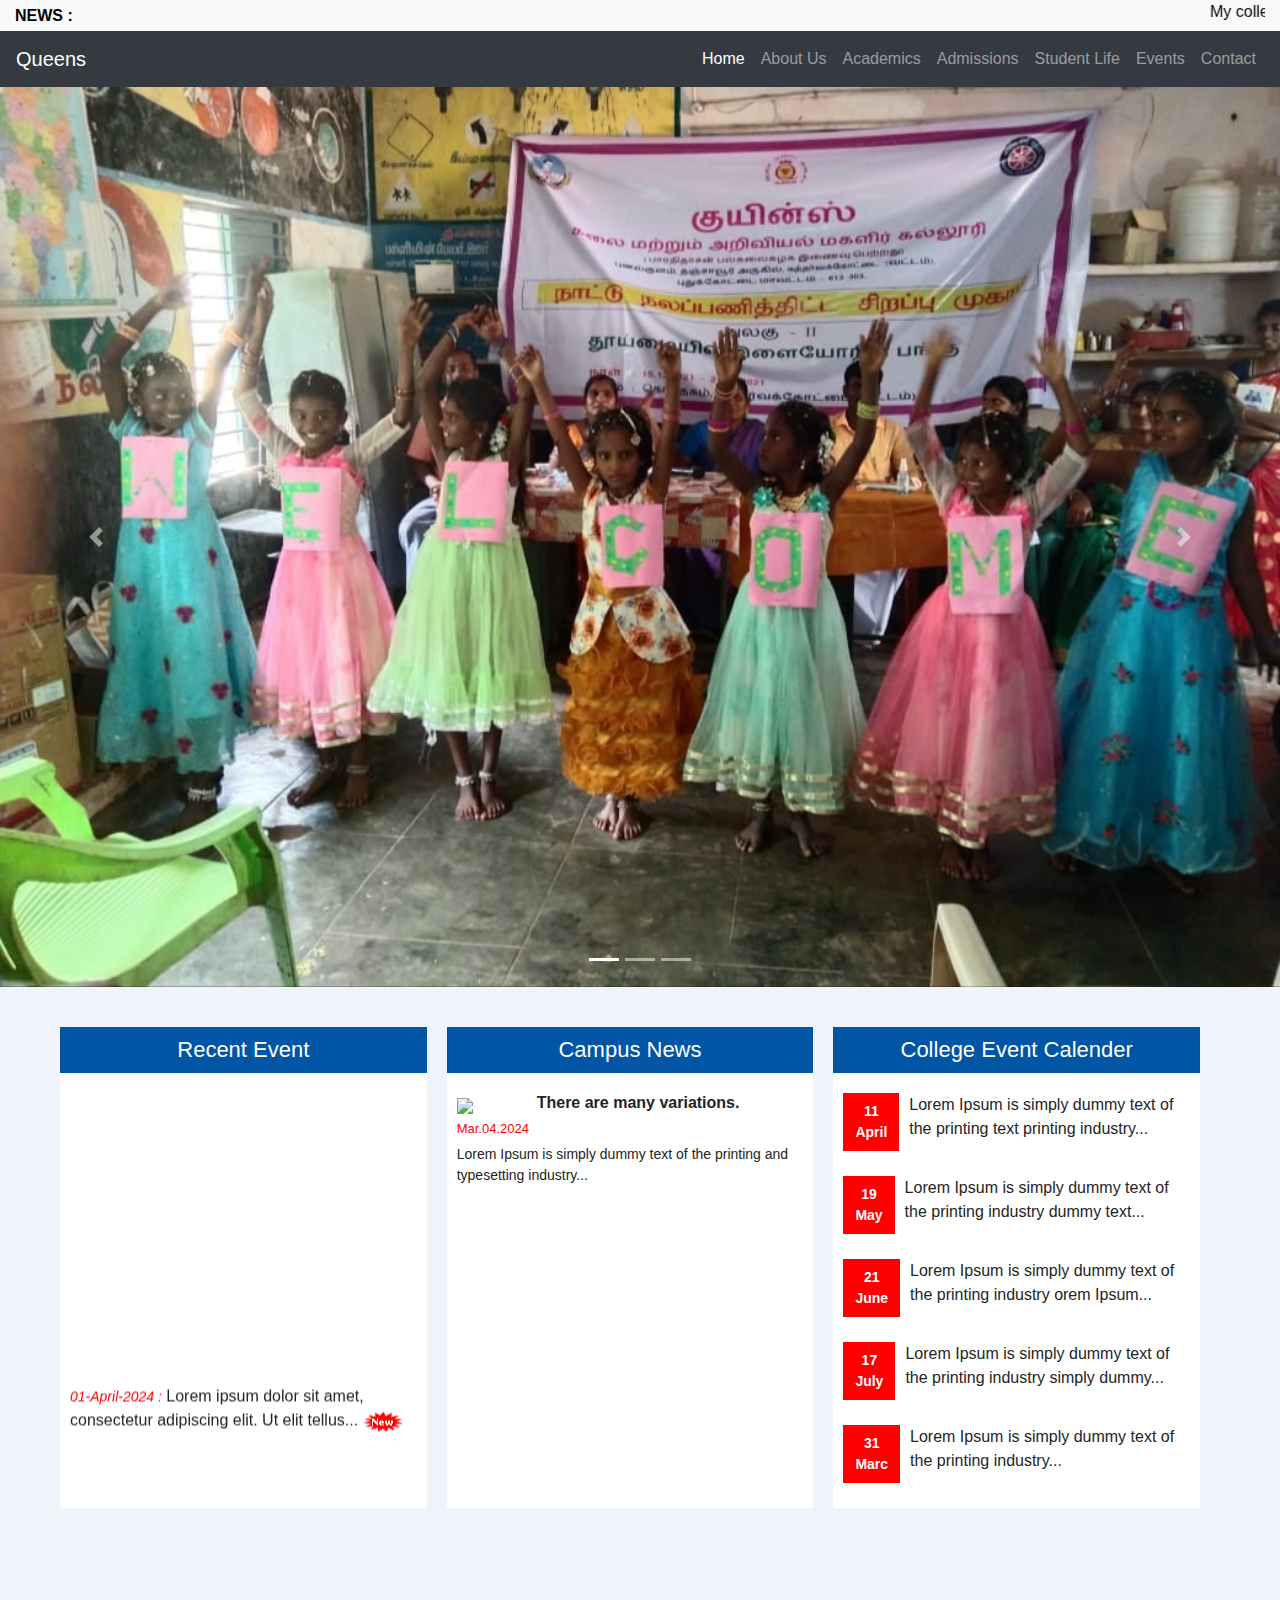
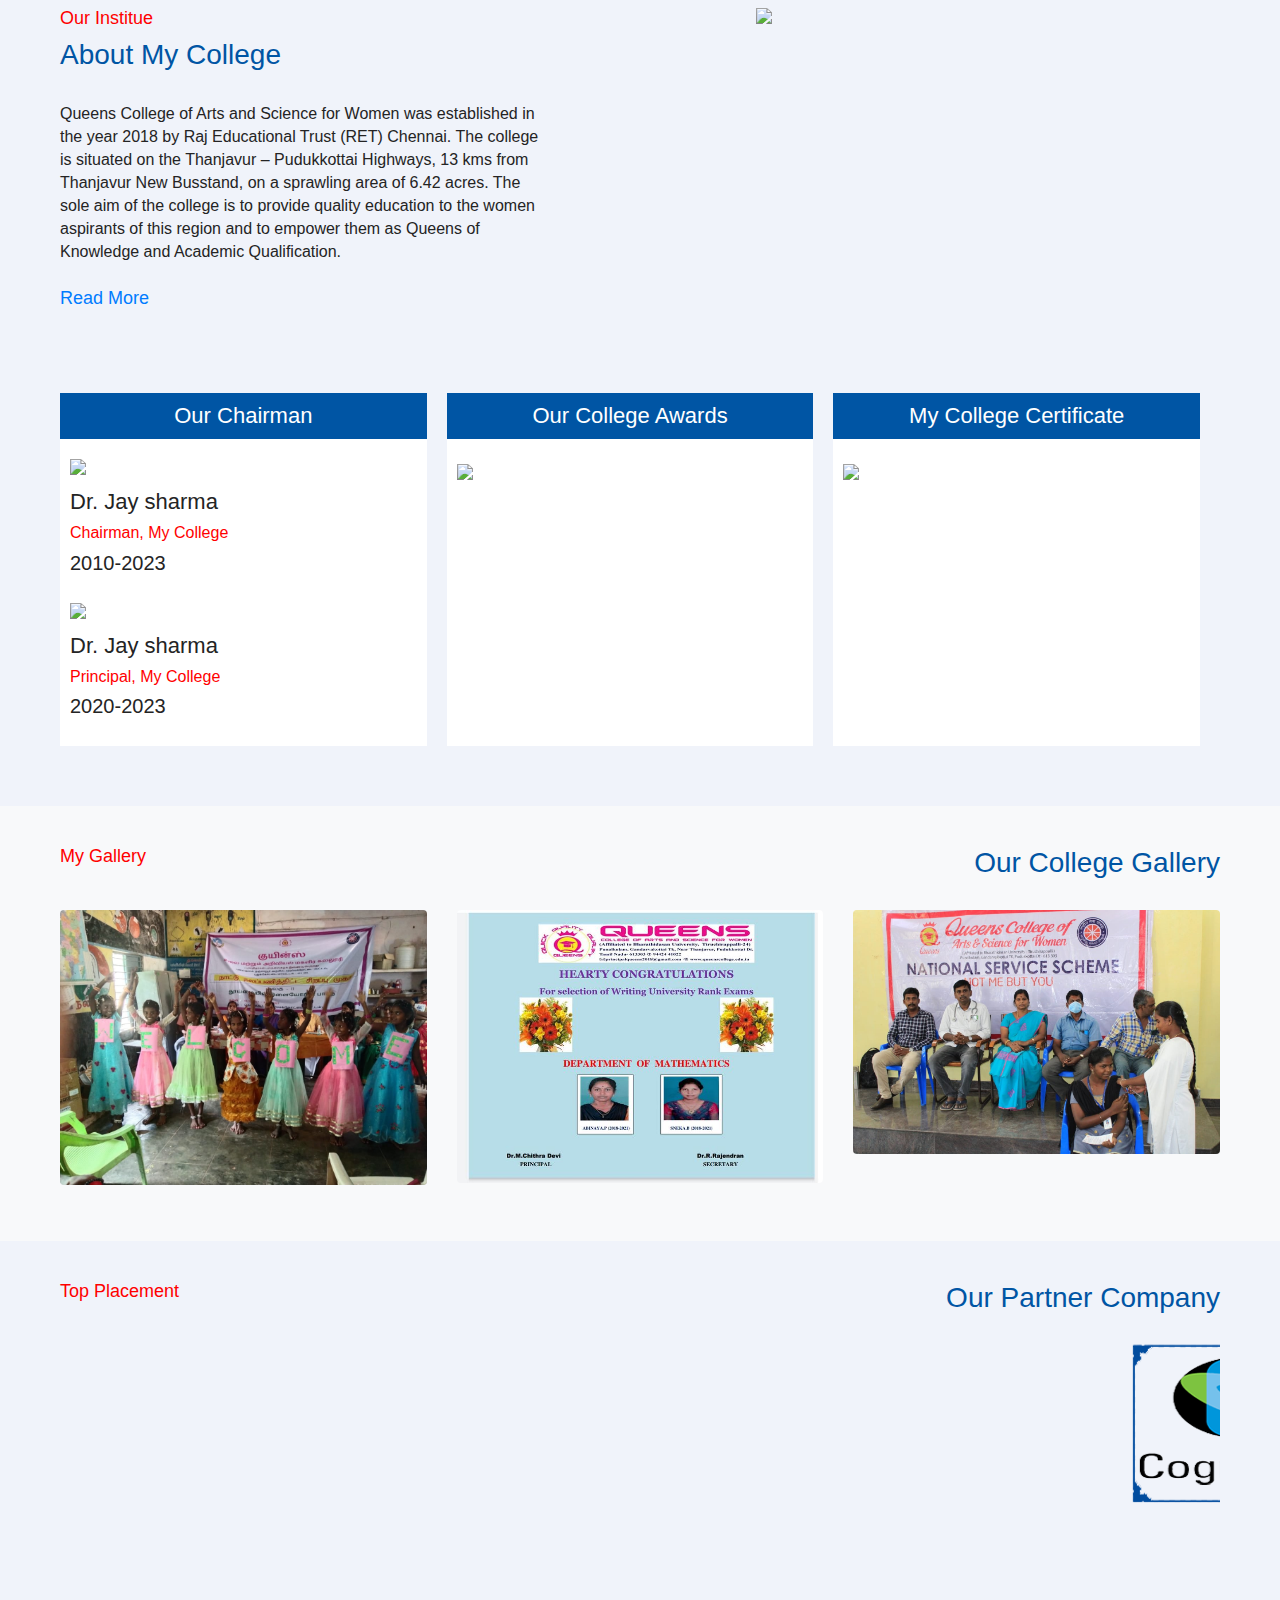
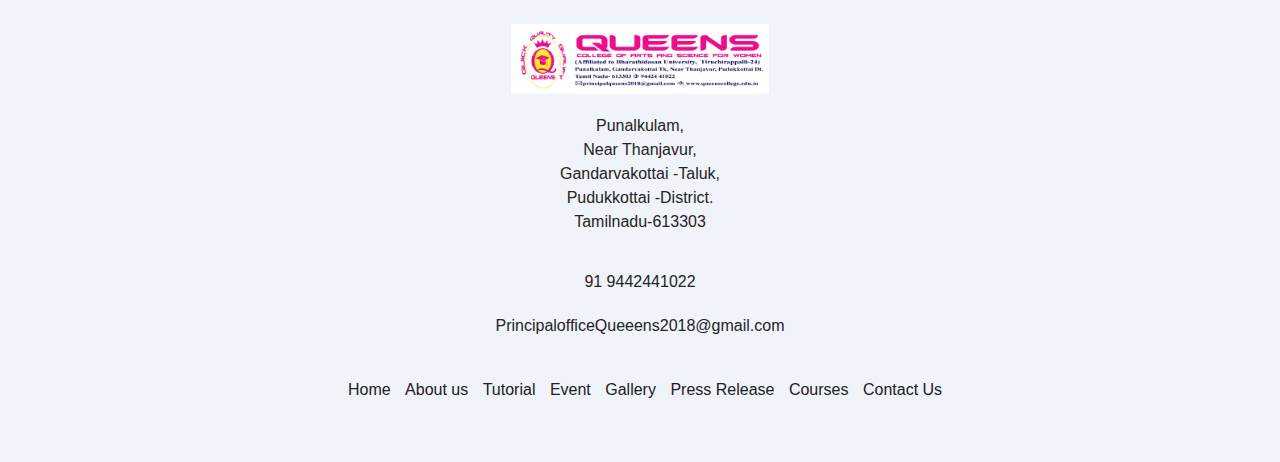
==== index.html @ 9bc27bd5 "updated" ====
<!DOCTYPE html>
<html>

<head>
    <title>Queens College</title>
    <meta name="viewport" content="width=device-width, initial-scale=1, maximum-scale=1, user-scalable=0">
    <link rel="stylesheet" href="https://stackpath.bootstrapcdn.com/bootstrap/4.5.2/css/bootstrap.min.css">
    <link rel="stylesheet" href="css/style.css">
</head>

<body>
    <!-- <table>
        <tr style="background-color: white ">
            <td class="header-images">
                <img src="./images/space11.png" alt="" width="20" height="70" class="hide-mobile">
                <img src="./images/19th.png" alt="" width="120" height="70" class="hide-mobile">
                <img src="./images/space11.png" alt="" width="40" height="70" class="hide-mobile">
                <img src="./images/space11.png" alt="" width="46" height="70" class="hide-mobile">
                <img src="./images/Queens Logo New.png" alt="" width="285" height="76" class="hide-mobile">
                <img src="./images/space11.png" alt="" width="46" height="70" class="hide-mobile">
                <img src="./images/naac.png" alt="" width="81" height="64" border="0" class="hide-mobile">
                <img src="./images/space11.png" alt="" width="31" height="70">
                <img src="./images/Address.png" alt="" width="359" height="70">
                <a href="http://172.16.172.99/digitallibrary/login.aspx">
                    <img src="./images/LibGif.gif" alt="" width="123" height="73" border="0">
                </a>
                <img src="./images/space11.png" alt="" width="31" height="70" class="hide-mobile">
                <img src="./images/TNEA4.gif" alt="" width="139" height="65">
            </td>
        </tr>
    </table> -->
    <!-- style for above -->
    <style>
        /* Your existing styles */
        
        .header-images img {
            max-width: 100%;
        }
        /* Media query for smaller screens */
        
        @media only screen and (max-width: 768px) {
            .header-images img {
                width: auto;
                /* Allow images to scale with the container */
                height: 50px;
                /* Adjust height as needed for mobile layout */
            }
            .hide-mobile {
                display: none;
                /* Hide images with this class on mobile */
            }
        }
    </style>

    <!---TOP-HEADER STARTS TOP-HEADER STARTS--->
    <div class="bg-light text-white">
        <div class="container-fluid">
            <div class="row justify-content-center align-items-center">
                <div class="col-auto">
                    <b style="color: black;"> NEWS : </b>
                </div>
                <div class="col">
                    <marquee style="color: black;"> My college: How To Lorem Ipsum is simply dummy text of the printing and typesetting industry. </marquee>
                </div>
            </div>
        </div>
    </div>
   
  <header>
    
<nav class="navbar navbar-expand-lg navbar-dark bg-dark">
    <a class="navbar-brand" href="#">Queens</a>
    <button class="navbar-toggler" type="button" data-toggle="collapse" data-target="#navbarNav" aria-controls="navbarNav" aria-expanded="false" aria-label="Toggle navigation">
      <span class="navbar-toggler-icon"></span>
    </button>
    <div class="collapse navbar-collapse" id="navbarNav">
      <ul class="navbar-nav ml-auto">
        <li class="nav-item active">
          <a class="nav-link" href="#">Home</a>
        </li>
        <li class="nav-item">
          <a class="nav-link" href="#">About Us</a>
        </li>
        <li class="nav-item">
          <a class="nav-link" href="#">Academics</a>
        </li>
        <li class="nav-item">
          <a class="nav-link" href="#">Admissions</a>
        </li>
        <li class="nav-item">
          <a class="nav-link" href="#">Student Life</a>
        </li>
        <li class="nav-item">
          <a class="nav-link" href="#">Events</a>
        </li>
        <li class="nav-item">
          <a class="nav-link" href="#">Contact</a>
        </li>
      </ul>
    </div>
  </nav>

    <div id="carouselExampleIndicators" class="carousel slide my-carousel my-carousel" data-ride="carousel">
      <ol class="carousel-indicators">
        <li data-target="#carouselExampleIndicators" data-slide-to="0" class="active"></li>
        <li data-target="#carouselExampleIndicators" data-slide-to="1"></li>
        <li data-target="#carouselExampleIndicators" data-slide-to="2"></li>
      </ol>
      <div class="carousel-inner" role="listbox">
        <div class="carousel-item active" style="background-image: url('./images/268270852_200426288958163_2415264607534892437_n.jpg')">

        </div>
          <div class="carousel-item " style="background-image: url('./images/273375357_233067715694020_8475082521963737254_n.jpg')">

        </div>
        <div class="carousel-item " style="background-image: url('./images/NSS\ Day.jpg')">

        </div>
      </div>
      <a class="carousel-control-prev" href="#carouselExampleIndicators" role="button" data-slide="prev">
        <span class="carousel-control-prev-icon" aria-hidden="true"></span>
        <span class="sr-only">Previous</span>
      </a>
      <a class="carousel-control-next" href="#carouselExampleIndicators" role="button" data-slide="next">
        <span class="carousel-control-next-icon" aria-hidden="true"></span>
        <span class="sr-only">Next</span>
      </a>
    </div>


  </header>
  <style>
    .my-nav{
position: absolute;
z-index: 10;
width: 100%;
}

.carousel-item {
  height: 100vh;
  background: no-repeat center center scroll;
  -webkit-background-size: cover;
  -moz-background-size: cover;
  -o-background-size: cover;
  background-size: cover;
}

body{
  background-color: black;
}

  </style>

    <!----END SLIDER SECTION----->

    <div class="main-section" style="background:#f0f3fa">
        <div class="container">
            <!----CAMPUS NEWS SECTION----->
            <div class="event">
                <h2 class="heading">Recent Event</h2>
                <div>
                    <marquee direction="up" scrollamount="7" style="height:340px;">
                        <ul>
                            <li>
                                <i>01-April-2024 :</i> Lorem ipsum dolor sit amet, consectetur adipiscing elit. Ut elit tellus... <img src="images/new_blink.gif">
                            </li>
                            <li>
                                <i>01-April-2024 :</i> Lorem ipsum dolor sit amet, consectetur adipiscing elit. Ut elit tellus... <img src="images/new_blink.gif">
                            </li>
                            <li>
                                <i>01-April-2024 :</i> Lorem ipsum dolor sit amet, consectetur adipiscing elit. Ut elit tellus... <img src="images/new_blink.gif">
                            </li>
                            <li>
                                <i>01-April-2024 :</i> Lorem ipsum dolor sit amet, consectetur adipiscing elit. Ut elit tellus... <img src="images/new_blink.gif">
                            </li>
                            <li>
                                <i>01-April-2024 :</i> Lorem ipsum dolor sit amet, consectetur adipiscing elit. Ut elit tellus... <img src="images/new_blink.gif">
                            </li>
                            <li>
                                <i>01-April-2024 :</i> Lorem ipsum dolor sit amet, consectetur adipiscing elit. Ut elit tellus... <img src="images/new_blink.gif">
                            </li>
                            <li>
                                <i>01-April-2024 :</i> Lorem ipsum dolor sit amet, consectetur adipiscing elit. Ut elit tellus... <img src="images/new_blink.gif">
                            </li>
                            <li>
                                <i>01-April-2024 :</i> Lorem ipsum dolor sit amet, consectetur adipiscing elit. Ut elit tellus... <img src="images/new_blink.gif">
                            </li>
                            <li>
                                <i>01-April-2024 :</i> Lorem ipsum dolor sit amet, consectetur adipiscing elit. Ut elit tellus... <img src="images/new_blink.gif">
                            </li>
                        </ul>
                    </marquee>
                </div>
            </div>
            <!-----CAMPUS NEWS SECTION----->
            <div class="event campus-news">
                <h2 class="heading">Campus News</h2>
                <div>
                    <ul>
                        <li>
                            <span class="campus-img">
          <img src="images/campus-1.png">
        </span>
                            <h2>There are many variations.</h2>
                            <h6>Mar.04.2024</h6>
                            <p>Lorem Ipsum is simply dummy text of the printing and typesetting industry...</p>
                        </li>
                        <!-- <li>
                            <span class="event-img">
          <img src="images/campus-2.png">
        </span>
                            <h2>There are many variations.</h2>
                            <h6>Sep.04.2012</h6>
                            <p>Lorem Ipsum is simply dummy text of the printing and typesetting industry...</p>
                        </li>
                        <li>
                            <span class="event-img">
          <img src="images/campus-3.png">
        </span>
                            <h2>There are many variations.</h2>
                            <h6>Sep.04.2012</h6>
                            <p>Lorem Ipsum is simply dummy text of the printing and typesetting industry...</p>
                        </li>
                        <li>
                            <span class="event-img">
          <img src="images/campus-4.png">
        </span>
                            <h2>There are many variations.</h2>
                            <h6>Sep.04.2012</h6>
                            <p>Lorem Ipsum is simply dummy text of the printing and typesetting industry...</p>
                        </li> -->
                    </ul>
                </div>
            </div>
            <!------EVENT SECTION------>
            <div class="event">
                <h2 class="heading">College Event Calender</h2>
                <div>
                    <ul>
                        <li>
                            <span class="event-date">11 <br> April </span> Lorem Ipsum is simply dummy text of the printing text printing industry...
                        </li>
                        <li>
                            <span class="event-date">19 <br> May </span> Lorem Ipsum is simply dummy text of the printing industry dummy text...
                        </li>
                        <li>
                            <span class="event-date">21 <br> June </span> Lorem Ipsum is simply dummy text of the printing industry orem Ipsum...
                        </li>
                        <li>
                            <span class="event-date">17 <br> July </span> Lorem Ipsum is simply dummy text of the printing industry simply dummy...
                        </li>
                        <li>
                            <span class="event-date">31 <br> Marc </span> Lorem Ipsum is simply dummy text of the printing industry...
                        </li>
                    </ul>
                </div>
            </div>
        </div>
    </div>
    <!-----ABOUT US SECTION------>
    <div class="main-section">
        <div class="container about-us">
            <div>
                <h4 class="subhead">Our Institue</h4>
                <h2 class="heading">About My College</h2>
                <p>Queens College of Arts and Science for Women was established in the year 2018 by Raj Educational Trust (RET) Chennai. The college is situated on the Thanjavur – Pudukkottai Highways, 13 kms from Thanjavur New Busstand, on a sprawling area
                    of 6.42 acres. The sole aim of the college is to provide quality education to the women aspirants of this region and to empower them as Queens of Knowledge and Academic Qualification.</p>
                <a href="#">Read More</a>
            </div>
            <img src="images/about.png">
        </div>
    </div>
    <div class="main-section award" style="background:#f0f3fa">
        <div class="container">
            <!-----College INFO SECTION----->
            <div class="event">
                <h2 class="heading">Our Chairman</h2>
                <div class="chairman">
                    <ul>
                        <li>
                            <span class="campus-img">
              <img src="images/owner-1.png">
            </span>
                            <h2>Dr. Jay sharma</h2>
                            <h4>Chairman, My College</h4>
                            <h5>2010-2023</h5>
                        </li>
                        <li>
                            <span class="campus-img">
              <img src="images/owner-2.png">
            </span>
                            <h2>Dr. Jay sharma</h2>
                            <h4>Principal, My College</h4>
                            <h5>2020-2023</h5>
                        </li>
                    </ul>
                </div>
            </div>
            <!-----College AWARD SECTION----->
            <div class="event">
                <h2 class="heading">Our College Awards</h2>
                <div>
                    <img src="images/award.jpg">
                </div>
            </div>
            <!-----College CERTIFICATE SECTION----->
            <div class="event">
                <h2 class="heading">My College Certificate</h2>
                <div>
                    <img src="images/certificate.png">
                </div>
            </div>
        </div>
    </div>
    <!-----TESTIMONIAL SECTION------>
    <!-- <div class="main-section ">
        <div class="container">
            <h4 class="subhead">Testimonial</h4>
            <h2 class="heading">What Parents Say About Our College</h2>
            <div class="testimonial">
                <div class="testimonial-text">
                    <p>
                        <img src="images/quote.png">
                    </p> Contrary to popular belief, Lorem Ipsum is not simply. It has roots in a piece of classical Latin literature from 45 BC, making it over 2000 years old. Richard, a Latin professor at Hampden-Sydney College.
                </div>
                <div class="testimonial-detail">
                    <div class="testimonial-img">
                        <img src="images/testimonial-1.png">
                    </div>
                    <div class="testimonial-name">
                        <h5>Kiya</h5>
                        <p>
                            <img src="images/rating.png">
                        </p>
                    </div>
                </div>
            </div>
            <div class="testimonial">
                <div class="testimonial-text">
                    <p>
                        <img src="images/quote.png">
                    </p> Contrary to popular belief, Lorem Ipsum is not simply. It has roots in a piece of classical Latin literature from 45 BC, making it over 2000 years old. Richard, a Latin professor at Hampden-Sydney College.
                </div>
                <div class="testimonial-detail">
                    <div class="testimonial-img">
                        <img src="images/testimonial-2.png">
                    </div>
                    <div class="testimonial-name">
                        <h5>Divya</h5>
                        <p>
                            <img src="images/rating.png">
                        </p>
                    </div>
                </div>
            </div>
            <div class="testimonial">
                <div class="testimonial-text">
                    <p>
                        <img src="images/quote.png">
                    </p> Contrary to popular belief, Lorem Ipsum is not simply. It has roots in a piece of classical Latin literature from 45 BC, making it over 2000 years old. Richard, a Latin professor at Hampden-Sydney College.
                </div>
                <div class="testimonial-detail">
                    <div class="testimonial-img">
                        <img src="images/testimonial-3.png">
                    </div>
                    <div class="testimonial-name">
                        <h5>Richa</h5>
                        <p>
                            <img src="images/rating.png">
                        </p>
                    </div>
                </div>
            </div>
        </div>
    </div> -->
    <!------GALLERY SECTION ------>
    <div class="main-section gallery bg-light">
        <div class="container">
            <h4 class="subhead">My Gallery</h4>
            <h2 class="heading">Our College Gallery</h2>
            <div class="row">
                <div class="col-md-4 mb-3">
                    <img src="images/268270852_200426288958163_2415264607534892437_n.jpg" class="img-fluid rounded">
                </div>
                <div class="col-md-4 mb-3">
                    <img src="images/273375357_233067715694020_8475082521963737254_n.jpg" class="img-fluid rounded">
                </div>
                <div class="col-md-4 mb-3">
                    <img src="images/Carona Camp.jpg" class="img-fluid rounded">
                </div>
                <!-- <div class="col-md-4 mb-3">
                    <img src="images/loc.JPG" class="img-fluid rounded"> -->
                <!-- </div>
                <div class="col-md-4 mb-3">
                    <img src="images/slide_2.jpg" class="img-fluid rounded">
                </div>
                <div class="col-md-4 mb-3">
                    <img src="images/Sports.jpg" class="img-fluid rounded">
                </div>
                <div class="col-md-4 mb-3">
                    <img src="images/Womens Day .jpg" class="img-fluid rounded">
                </div>
                <div class="col-md-4 mb-3">
                    <img src="images/Carona Camp.jpg" class="img-fluid rounded">
                </div> -->
            </div>
        </div>
    </div>

    <!-------PLACEMENT SECTION ------->
    <div class="main-section">
        <div class="container">
            <h4 class="subhead">Top Placement</h4>
            <h2 class="heading">Our Partner Company</h2>
            <marquee class="placement" direction="left" scrollamount="10">
                <img src="images/6.png">
                <img src="images/7.png">
                <img src="images/8.png">
                <img src="images/9.png">
                <img src="images/5.png">
                <!-- <img src="images/6.png"> -->
            </marquee>
        </div>
    </div>
    <!---FOOTER SECTION--->

    <div class="footer">
        <div class="container">
            <div class="footer-sect">
                <img class="footer-logo" src="images/Queens Logo New.png">
            </div>
            <div class="footer-sect">
                <address> Punalkulam,</br>
                    Near Thanjavur,</br>
                    Gandarvakottai -Taluk,</br>
                    Pudukkottai -District.</br>
                    Tamilnadu-613303</address>
            </div>
            <div class="footer-sect">
                <span class="bi bi-telephone"></span> 91 9442441022
            </div>
            <div class="footer-sect">
                <span class="bi bi-envelope"></span> PrincipalofficeQueeens2018@gmail.com
            </div>
            <div class="footer-sect">
                <span class="bi bi-facebook"></span>
                <span class="bi bi-twitter"></span>
                <span class="bi bi-instagram"></span>
                <span class="bi bi-linkedin"></span>
            </div>
            <div class="footer-sect">
                <a href="#"> Home</a>
                <a href="#"> About us</a>
                <a href="#"> Tutorial</a>
                <a href="#"> Event</a>
                <a href="#"> Gallery</a>
                <a href="#"> Press Release</a>
                <a href="#"> Courses</a>
                <a href="#"> Contact Us</a>
            </div>
        </div>
    </div>
    <script src="https://code.jquery.com/jquery-3.5.1.slim.min.js"></script>
    <script src="https://cdn.jsdelivr.net/npm/@popperjs/core@2.9.2/dist/umd/popper.min.js"></script>
    <script src="https://stackpath.bootstrapcdn.com/bootstrap/4.5.2/js/bootstrap.min.js"></script>
</body>

</html>
---- css/style.css ----
* {
    margin: 0px;
    padding: 0px;
    box-sizing: border-box;
}

html,
body {
    font-family Roboto,
    sans-serif,
    arial;
    font-size: 16px;
    color: #242424;
}

.container {
    width: 1300px;
    margin: 0px auto;
}


/****************HEADER SECTION****************/

.header {
    background: #0055a4;
    padding: 6px;
}

.header b {
    background: #fff;
    color: red;
    padding: 10px;
    font-size: 20px;
}

.header marquee {
    font-size: 20px;
    color: #ffffff;
    width: 80%;
}


/**********LOGO SECTION**********/

.logo {
    height: 65px;
}


/**********MENU SECTION**********/


/* nav {
    float: right;
    padding: 25px 0px;
}

nav a {
    color: black;
    text-decoration: none;
    font-size: 18px;
    padding: 2px 10px;
    font-weight: 500;
} */


/*****SLIDER SECTION*****/

.slider {
    width: 100%;
    /* Set a width for the slider container */
    margin: 0 auto;
    /* Center the slider horizontally */
    overflow: hidden;
    /* This is needed for some of the transition effects */
}

.slider img {
    width: 100%;
    /* Set width to 100% to fill the container */
    display: block;
    /* Needed for proper image display */
}


/****************EVENT SECTION*************/

.main-section {
    background: #f0f3fa;
    overflow: hidden;
    /* Ensure content doesn't overflow horizontally on small screens */
}

.container {
    max-width: 1200px;
    /* Adjust as needed */
    margin: 0 auto;
    padding: 20px;
    display: flex;
    flex-wrap: wrap;
    justify-content: space-between;
}

.event {
    flex-basis: calc(33.33% - 20px);
    /* Adjust the width of each section for large screens */
    margin-bottom: 20px;
}

.event .heading {
    margin-top: 0;
}

.event ul {
    padding-left: 0;
    list-style: none;
}

.event li {
    margin-bottom: 10px;
}

.event-date {
    display: block;
    font-weight: bold;
    font-size: 16px;
    margin-bottom: 5px;
}


/* Media query for mobile devices */

@media screen and (max-width: 767px) {
    .event {
        flex-basis: 100%;
        /* Full width for mobile screens */
    }
    .event ul {
        margin-left: 0;
    }
    .event-date {
        font-size: 14px;
    }
}

.main-section {
    width: 100%;
    float: left;
    padding: 20px 0px;
}

.event {
    width: calc(33.33% - 20px);
    margin-right: 20px;
    float: left;
    background-color: #fff;
}

.event i {
    color: red;
    font-size: 14px;
}

.event div {
    padding: 10px;
}

.event .heading {
    padding: 10px;
    color: #fff;
    background: #0055a4;
    text-align: center;
    font-size: 22px;
    font-weight: 400;
    margin-bottom: 10px;
}

.event ul li {
    margin-bottom: 20px;
    width: 100%;
    float: left;
    list-style: none;
}

.event-date {
    background: red;
    float: left;
    text-align: center;
    font-size: 14px;
    color: #fff;
    padding: 8px 12px;
    margin-right: 10px;
}


/*******CAMPUS NEWS SECTION***********/

.campus-news span {
    width: 80px;
    float: left;
}

.campus-news h2 {
    font-weight: 600;
    font-size: 16px;
}

.campus-news h6 {
    font-weight: 500;
    font-size: 13px;
    color: red;
}

.campus-news p {
    font-size: 14px;
}


/****************ABOUT US SECTION****************/

.heading {
    font-size: 28px;
    font-weight: 500;
    margin-bottom: 30px;
    color: #0055a4;
}

.subhead {
    font-size: 18px;
    color: red;
    font-weight: 500;
}

.about-us div {
    width: 45%;
    float: left;
    line-height: 30px;
    font-size: 18px;
}

.about-us h4 {
    font-size: 18px;
    color: red;
    font-weight: 500;
}

.about-us p {
    font-size: 16px;
    margin-bottom: 20px;
    padding-right: 30px;
    line-height: 23px;
}

.about-us img {
    width: 40%;
    float: left;
}


/****************AWARD SECTION****************/

.award p {
    width: 100%;
    float: left;
    font-size: 16px;
}

.award img {
    width: 100%;
}

.award b {
    min-width: 115px;
    float: left;
    margin-bottom: 20px;
}

.award h3 {
    font-size: 23px;
    margin-bottom: 20px;
    text-align: center;
}


/****************CHAIRMAN SECTION****************/

.chairman img {
    width: 150px;
    float: left;
    margin-right: 10px;
}

.chairman h2 {
    font-size: 22px;
    margin-top: 30px;
}

.chairman h4 {
    font-size: 16px;
    color: red;
    font-weight: 400;
}


/****************TESTIMONIAL SECTION****************/

.testimonial {
    width: 30.5%;
    float: left;
    margin-right: 2.5%;
}

.testimonial-text {
    background: #0055a40f;
    padding: 20px;
    line-height: 35px;
    border-radius: 10px;
    font-size: 18px;
    text-align: center;
    border: 1px solid #0055a4;
}

.testimonial-detail {
    float: left;
    margin-top: 10px;
}

.testimonial-img {
    float: left;
}

.testimonial-name {
    margin-left: 10px;
    float: left;
}

.testimonial-name h5 {
    font-size: 18px;
    margin-top: 8px;
}


/****************GALLERY SECTION****************/


/* .gallery img {
    width: 23.2%;
    margin-right: 1.5%;
    margin-bottom: 20px;
} */


/****************FOOTER SECTION****************/

.footer {
    background-color: #f0f3fa;
    padding: 40px 0px;
    width: 100%;
    float: left;
}

.footer-logo {
    height: 70px;
    width: auto;
}

.footer-sect a {
    color: #202020;
    margin-left: 10px;
    text-decoration: none;
}

.footer-sect {
    width: 100%;
    float: left;
    text-align: center;
    margin-top: 20px;
    font-size: 16px;
}


/* Extra Stuff here */

@media (max-width: 768px) {
    /* Adjust padding and margins for smaller screens */
    body {
        padding-top: 60px;
        padding-bottom: 60px;
    }
    .header {
        padding: 10px 0;
    }
    .footer {
        padding: 20px 0;
    }
    .footer-sect {
        margin-bottom: 10px;
    }
    .main-section {
        padding-top: 30px;
        padding-bottom: 30px;
    }
    .gallery img {
        margin-bottom: 10px;
    }
}

@media (max-width: 768px) {
    .carousel-inner .carousel-item img {
        max-width: 100%;
        height: auto;
    }
    .container {
        max-width: 90%;
        /* Decrease container width */
    }
    .main-section .container {
        padding: 5px;
        /* Decrease padding */
    }
    .main-section .event {
        margin-bottom: 15px;
    }
    .main-section .event h2 {
        font-size: 20px;
    }
    .main-section .event ul li {
        margin-bottom: 10px;
    }
    .main-section .event ul li .campus-img img {
        max-width: 100%;
        height: auto;
    }
    .main-section .event ul li span.event-date {
        display: block;
        margin-bottom: 5px;
    }
    .main-section .award .chairman ul li {
        margin-bottom: 10px;
    }
    .main-section .award .chairman ul li .campus-img img {
        max-width: 100%;
        height: auto;
    }
    .main-section .gallery .row {
        flex-direction: column;
    }
    .main-section .gallery .col-md-4 {
        margin-bottom: 10px;
    }
    .main-section .footer .container .footer-sect {
        margin-bottom: 3px;
    }
}

@media (max-width: 768px) {
    .about-us {
        display: flex;
        flex-direction: column-reverse;
        align-items: center;
    }
    .about-us div {
        max-width: 100%;
        text-align: center;
    }
    .about-us div p {
        text-align: left;
        /* Align text to the left */
    }
    .about-us img {
        margin-top: 20px;
        /* Adjust the margin as needed */
        max-width: 100%;
        height: auto;
    }
}

@media (max-width: 768px) {
    .gallery .subhead,
    .gallery .heading {
        display: none;
    }
}
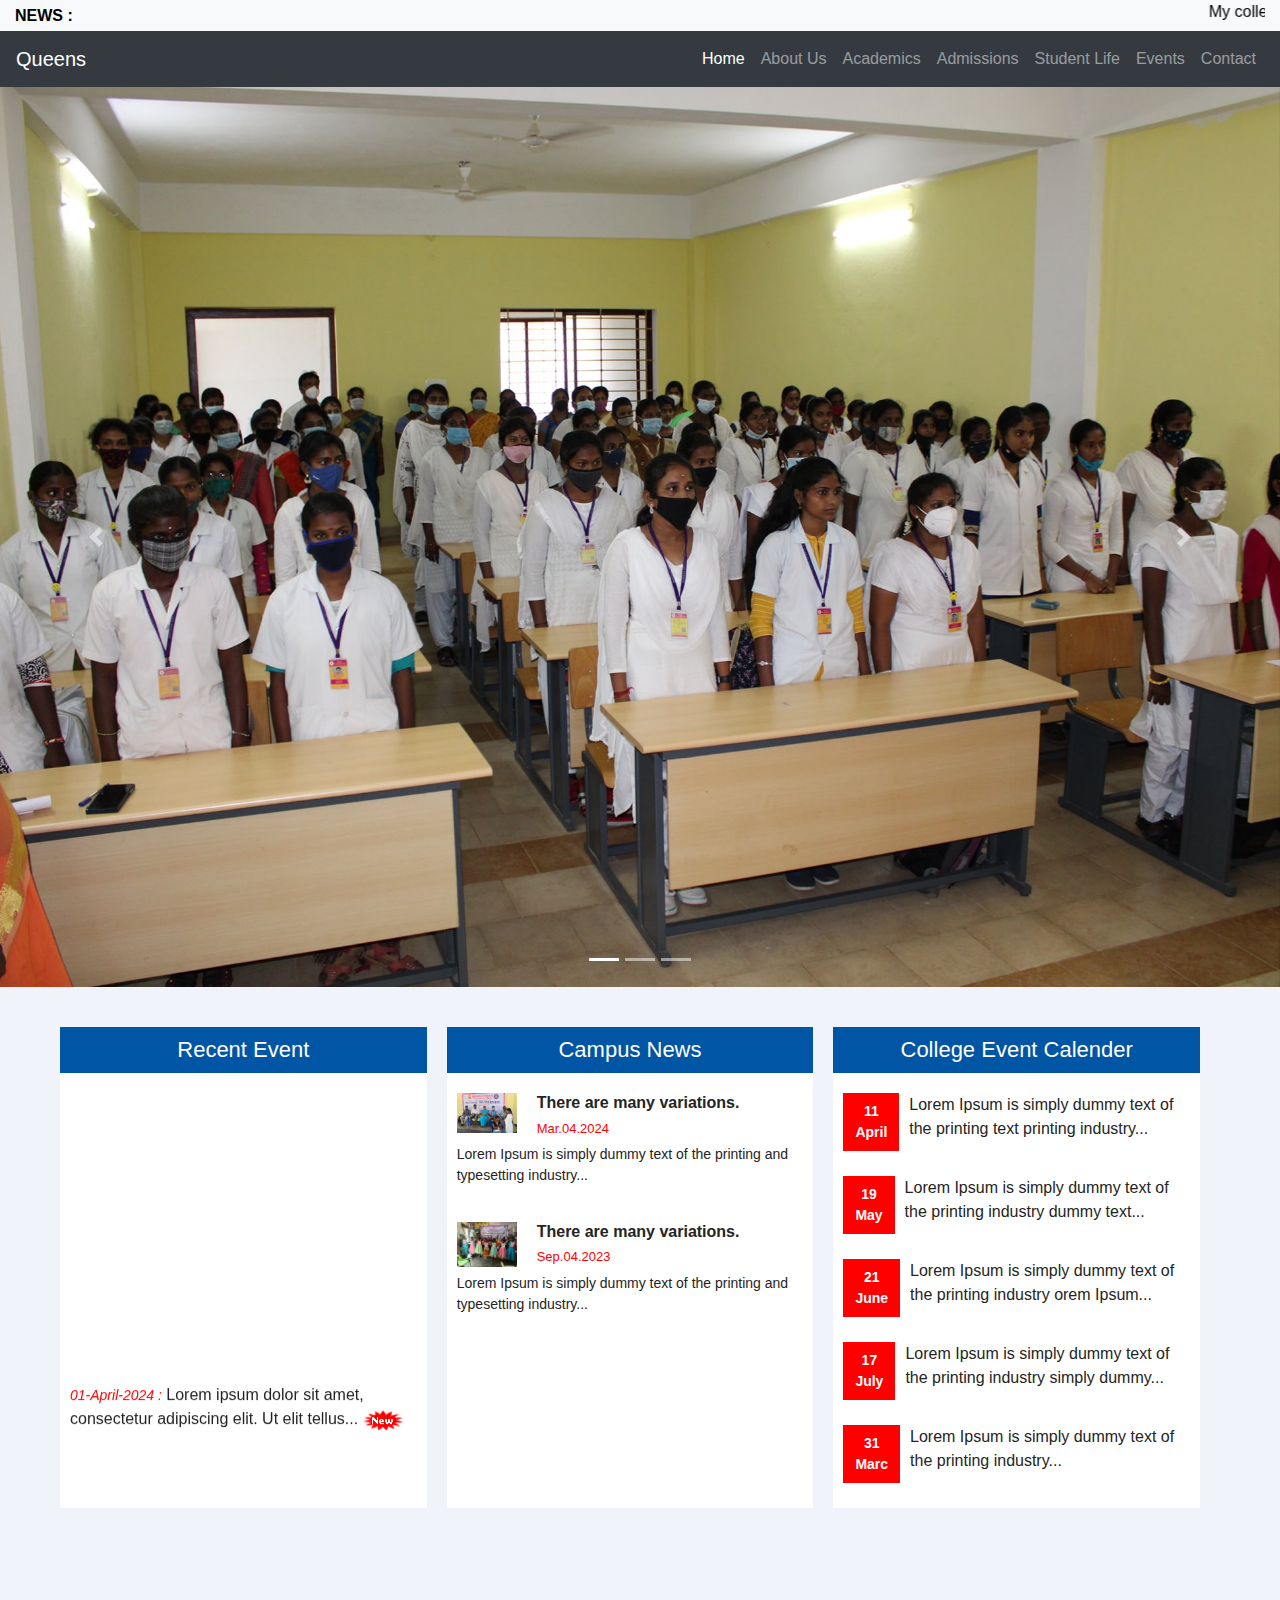
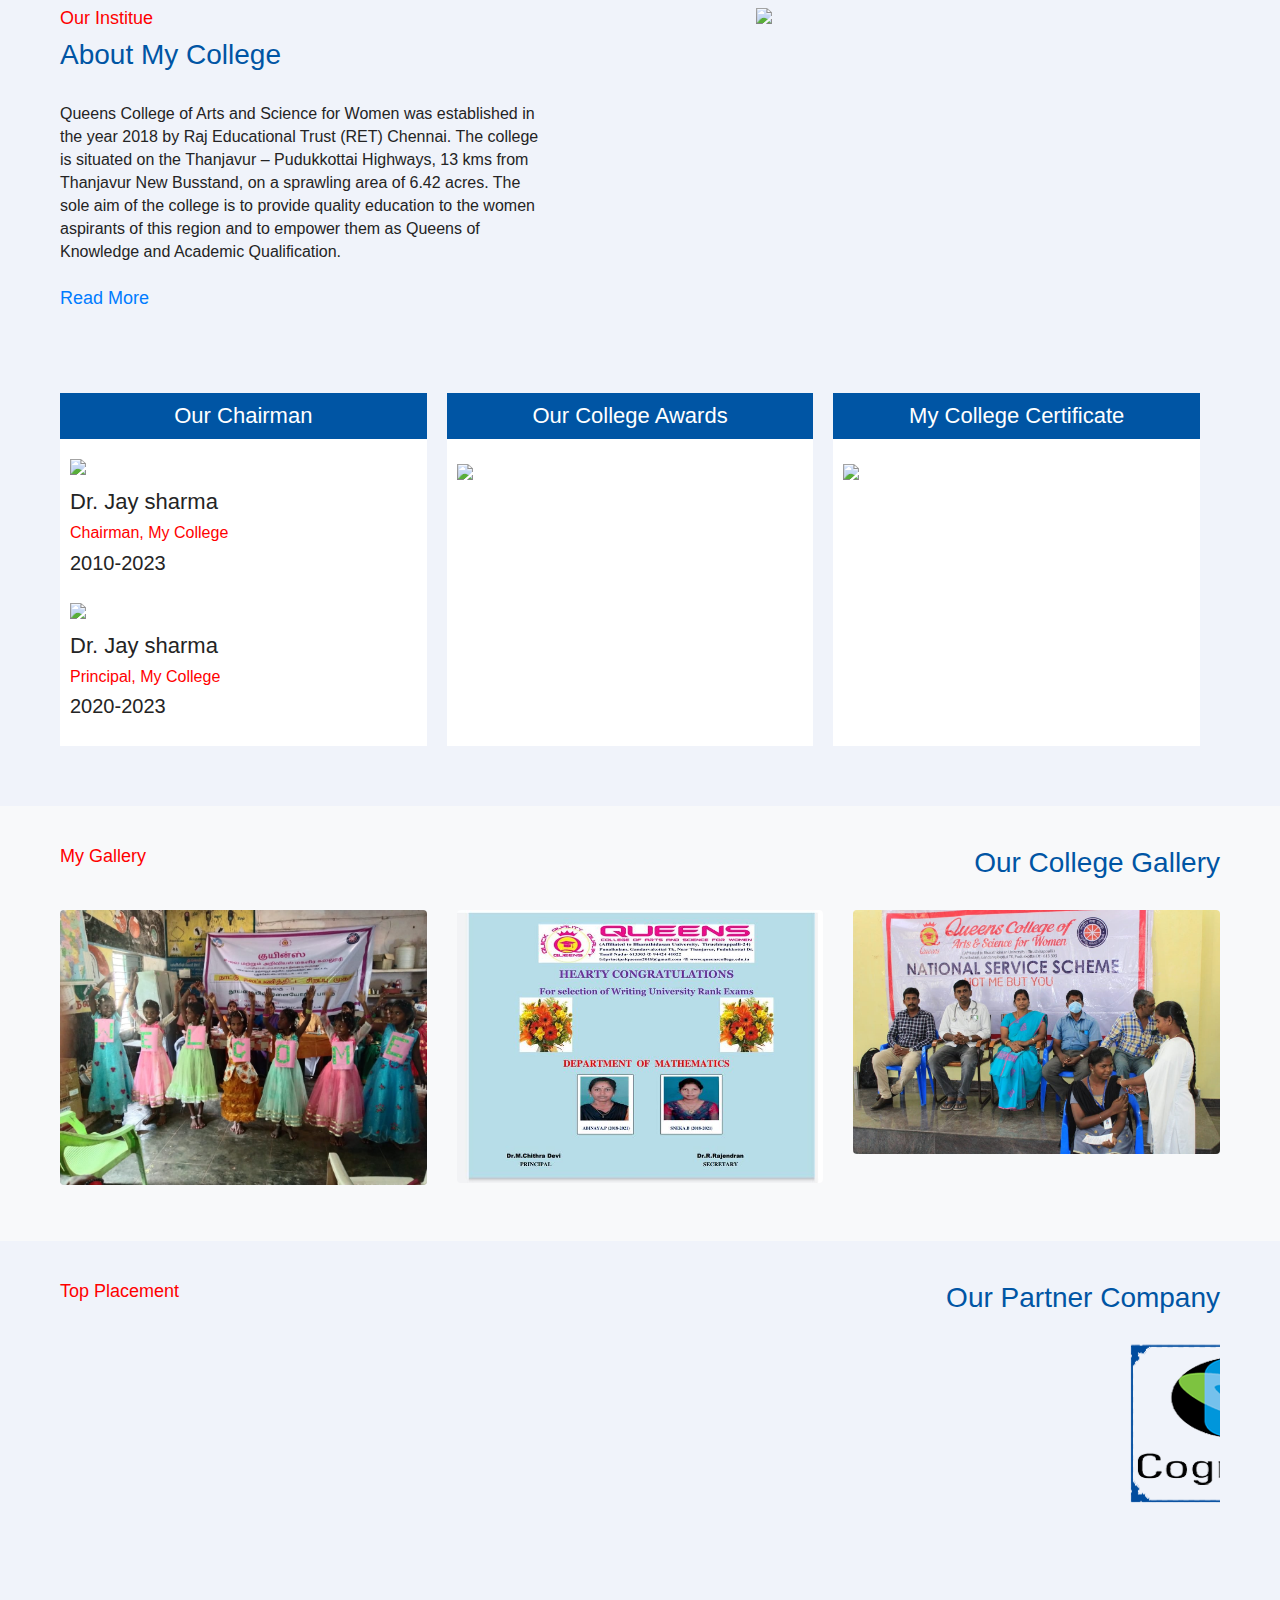
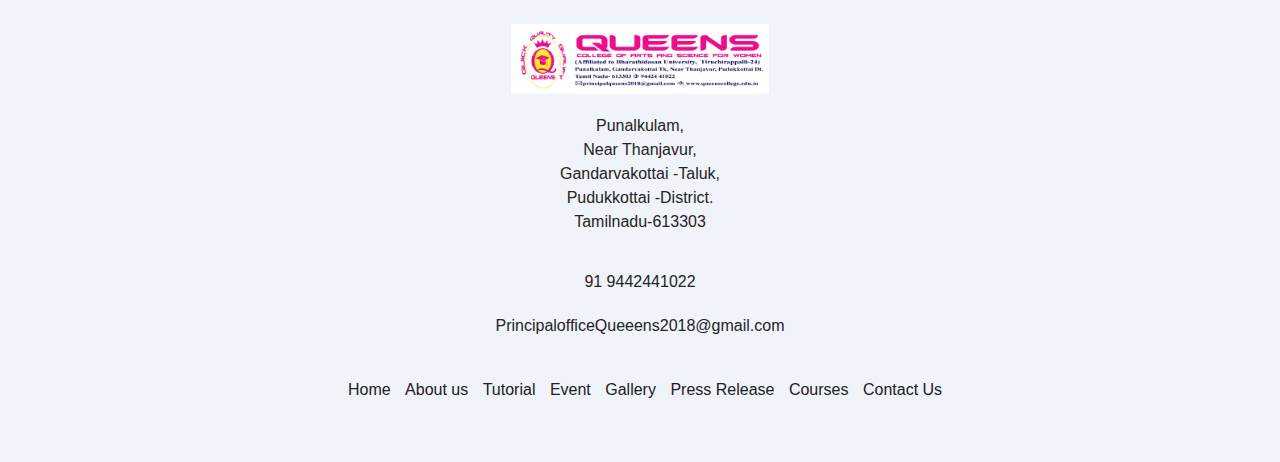
==== commit f52c1485: "Add files via upload" ====
--- a/index.html
+++ b/index.html
@@ -107,13 +107,13 @@
         <li data-target="#carouselExampleIndicators" data-slide-to="2"></li>
       </ol>
       <div class="carousel-inner" role="listbox">
-        <div class="carousel-item active" style="background-image: url('./images/268270852_200426288958163_2415264607534892437_n.jpg')">
+        <div class="carousel-item active" style="background-image: url('./images/NSS\ Day.jpg')">
 
         </div>
           <div class="carousel-item " style="background-image: url('./images/273375357_233067715694020_8475082521963737254_n.jpg')">
 
         </div>
-        <div class="carousel-item " style="background-image: url('./images/NSS\ Day.jpg')">
+        <div class="carousel-item " style="background-image: url('./images/4.png')">
 
         </div>
       </div>
@@ -199,21 +199,21 @@
                     <ul>
                         <li>
                             <span class="campus-img">
-          <img src="images/campus-1.png">
+          <img src="images/Carona Camp.jpg" style="width: 60px;">
         </span>
                             <h2>There are many variations.</h2>
                             <h6>Mar.04.2024</h6>
                             <p>Lorem Ipsum is simply dummy text of the printing and typesetting industry...</p>
                         </li>
-                        <!-- <li>
+                        <li>
                             <span class="event-img">
-          <img src="images/campus-2.png">
+          <img src="images/268270852_200426288958163_2415264607534892437_n.jpg" style="width: 60px;">
         </span>
                             <h2>There are many variations.</h2>
-                            <h6>Sep.04.2012</h6>
+                            <h6>Sep.04.2023</h6>
                             <p>Lorem Ipsum is simply dummy text of the printing and typesetting industry...</p>
                         </li>
-                        <li>
+                        <!-- <li>
                             <span class="event-img">
           <img src="images/campus-3.png">
         </span>
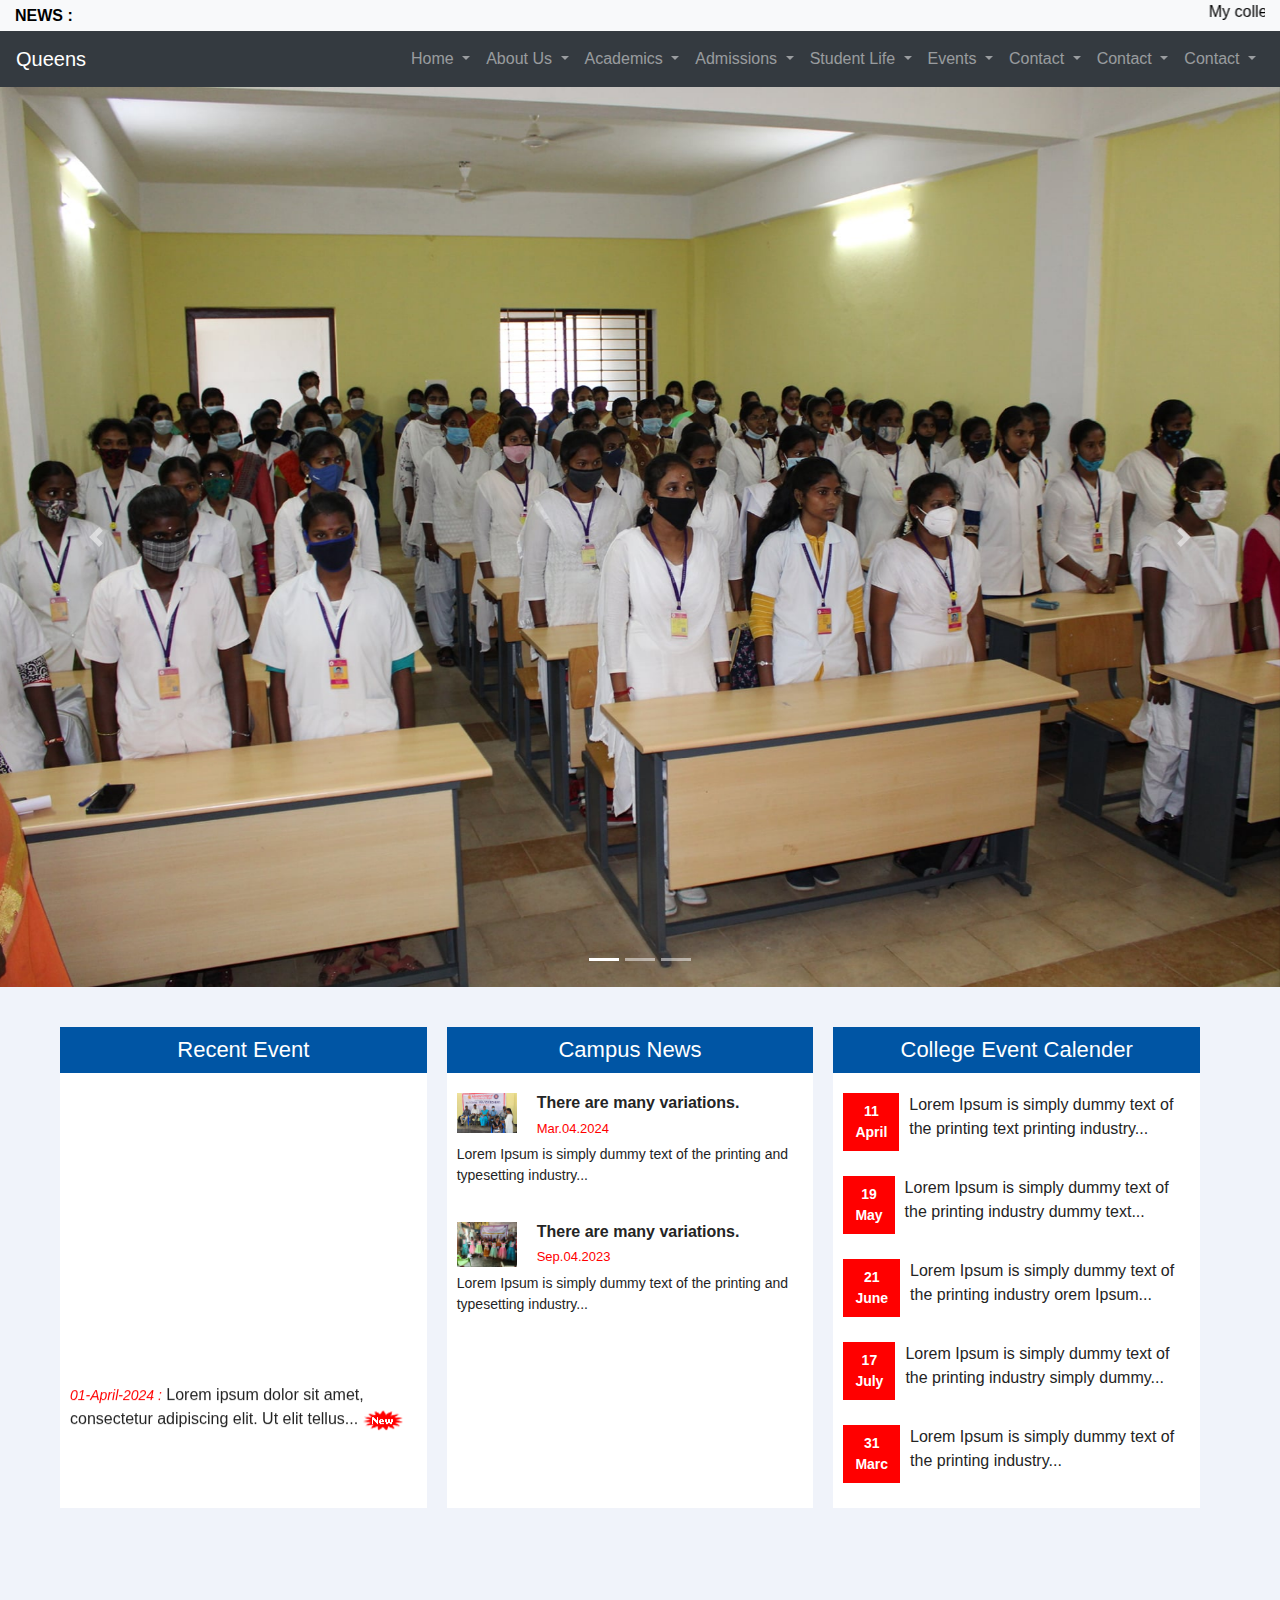
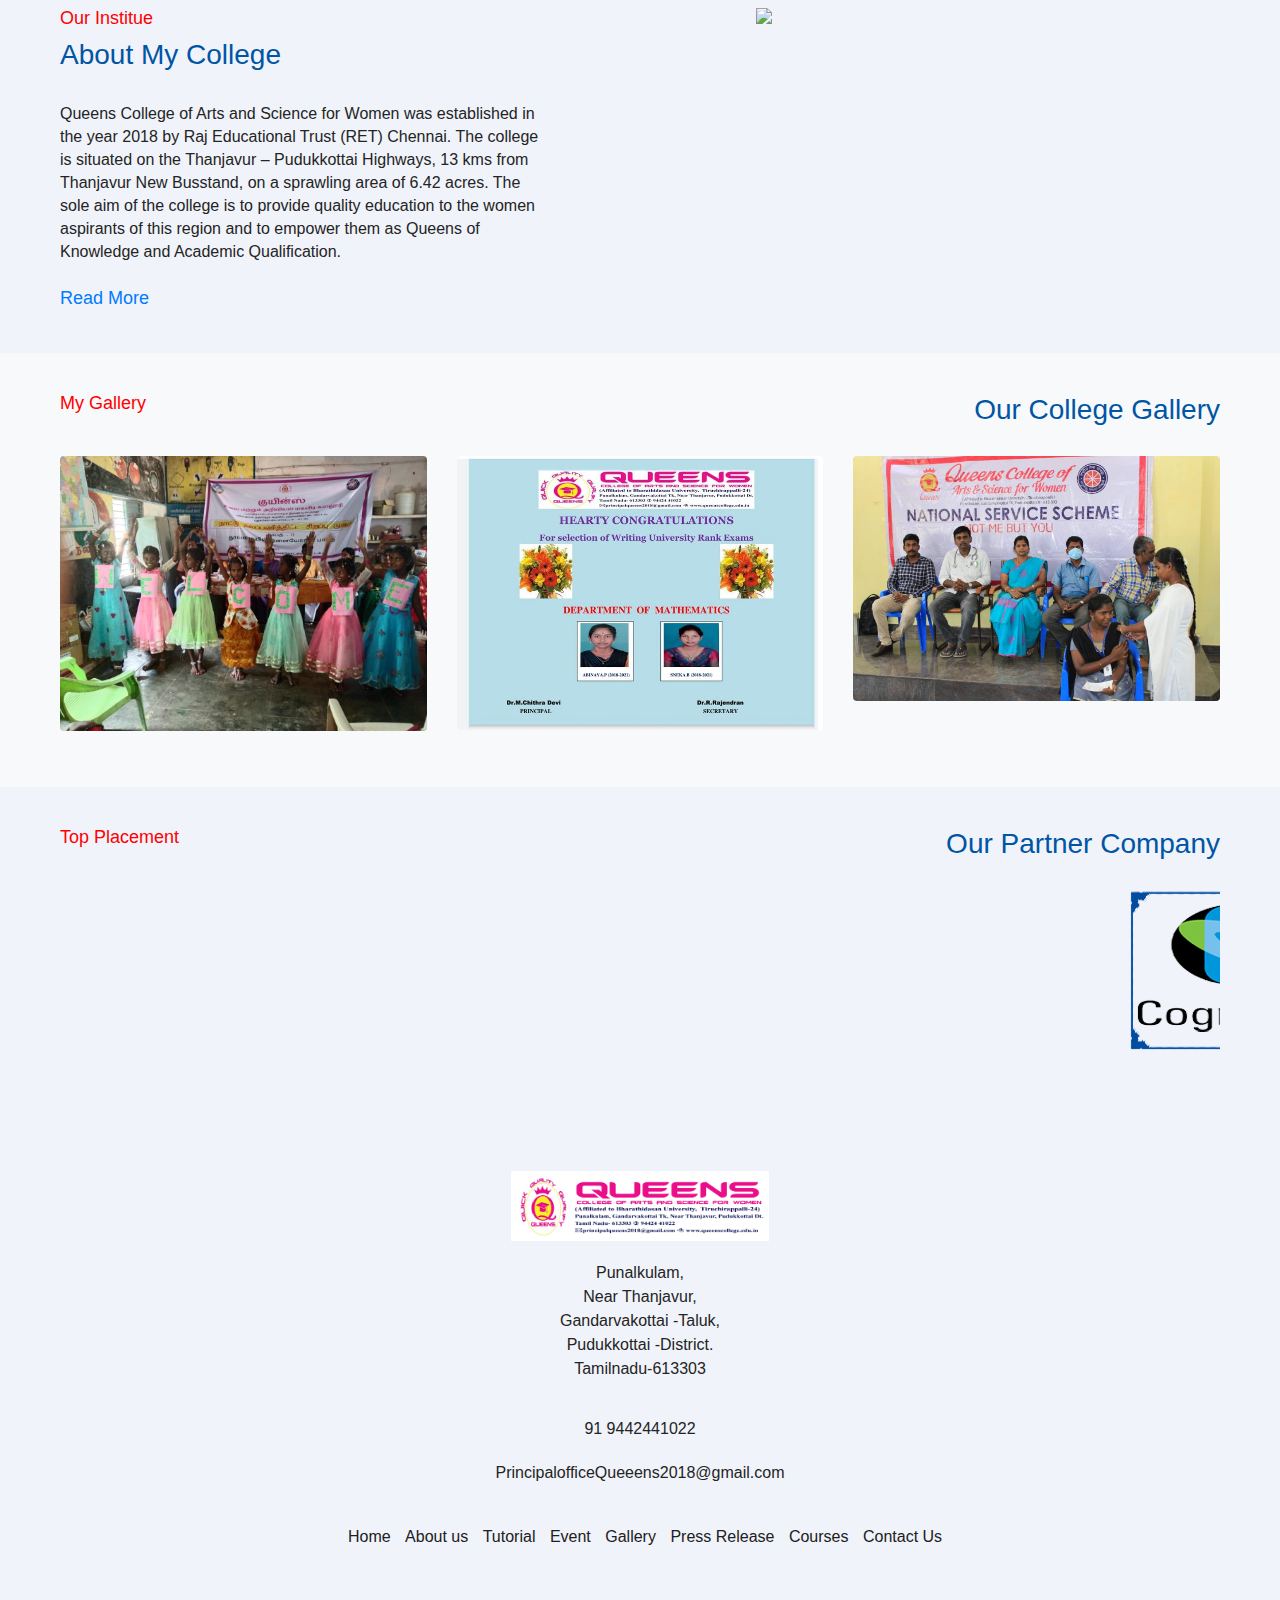
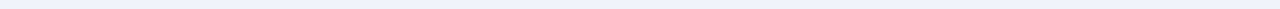
==== commit e64c1902: "Add files via upload" ====
--- a/index.html
+++ b/index.html
@@ -30,7 +30,7 @@
         </tr>
     </table> -->
     <!-- style for above -->
-    <style>
+    <!-- <style>
         /* Your existing styles */
         
         .header-images img {
@@ -50,7 +50,7 @@
                 /* Hide images with this class on mobile */
             }
         }
-    </style>
+    </style> -->
 
     <!---TOP-HEADER STARTS TOP-HEADER STARTS--->
     <div class="bg-light text-white">
@@ -67,35 +67,99 @@
     </div>
    
   <header>
-    
-<nav class="navbar navbar-expand-lg navbar-dark bg-dark">
+ <nav class="navbar navbar-expand-lg navbar-dark bg-dark">
     <a class="navbar-brand" href="#">Queens</a>
     <button class="navbar-toggler" type="button" data-toggle="collapse" data-target="#navbarNav" aria-controls="navbarNav" aria-expanded="false" aria-label="Toggle navigation">
       <span class="navbar-toggler-icon"></span>
     </button>
     <div class="collapse navbar-collapse" id="navbarNav">
       <ul class="navbar-nav ml-auto">
-        <li class="nav-item active">
-          <a class="nav-link" href="#">Home</a>
-        </li>
-        <li class="nav-item">
-          <a class="nav-link" href="#">About Us</a>
-        </li>
-        <li class="nav-item">
-          <a class="nav-link" href="#">Academics</a>
-        </li>
-        <li class="nav-item">
-          <a class="nav-link" href="#">Admissions</a>
-        </li>
-        <li class="nav-item">
-          <a class="nav-link" href="#">Student Life</a>
-        </li>
-        <li class="nav-item">
-          <a class="nav-link" href="#">Events</a>
-        </li>
-        <li class="nav-item">
-          <a class="nav-link" href="#">Contact</a>
-        </li>
+        <li class="nav-item dropdown">
+          <a class="nav-link dropdown-toggle" href="#" id="homeDropdown" role="button" data-toggle="dropdown" aria-haspopup="true" aria-expanded="false">
+            Home
+          </a>
+          <div class="dropdown-menu" aria-labelledby="homeDropdown">
+            <a class="dropdown-item" href="#">Home 1</a>
+            <a class="dropdown-item" href="#">Home 2</a>
+            <a class="dropdown-item" href="#">Home 3</a>
+          </div>
+        </li>
+        <li class="nav-item dropdown">
+          <a class="nav-link dropdown-toggle" href="#" id="aboutDropdown" role="button" data-toggle="dropdown" aria-haspopup="true" aria-expanded="false">
+            About Us
+          </a>
+          <div class="dropdown-menu" aria-labelledby="aboutDropdown">
+            <a class="dropdown-item" href="#">About Us 1</a>
+            <a class="dropdown-item" href="#">About Us 2</a>
+            <a class="dropdown-item" href="#">About Us 3</a>
+          </div>
+        </li>
+        <li class="nav-item dropdown">
+          <a class="nav-link dropdown-toggle" href="#" id="academicsDropdown" role="button" data-toggle="dropdown" aria-haspopup="true" aria-expanded="false">
+            Academics
+          </a>
+          <div class="dropdown-menu" aria-labelledby="academicsDropdown">
+            <a class="dropdown-item" href="#">Programs</a>
+            <a class="dropdown-item" href="#">Faculty</a>
+            <a class="dropdown-item" href="#">Research</a>
+          </div>
+        </li>
+        <li class="nav-item dropdown">
+          <a class="nav-link dropdown-toggle" href="#" id="admissionsDropdown" role="button" data-toggle="dropdown" aria-haspopup="true" aria-expanded="false">
+            Admissions
+          </a>
+          <div class="dropdown-menu" aria-labelledby="admissionsDropdown">
+            <a class="dropdown-item" href="#">Application Process</a>
+            <a class="dropdown-item" href="#">Requirements</a>
+            <a class="dropdown-item" href="#">Financial Aid</a>
+          </div>
+        </li>
+        <li class="nav-item dropdown">
+          <a class="nav-link dropdown-toggle" href="#" id="studentLifeDropdown" role="button" data-toggle="dropdown" aria-haspopup="true" aria-expanded="false">
+            Student Life
+          </a>
+          <div class="dropdown-menu" aria-labelledby="studentLifeDropdown">
+            <a class="dropdown-item" href="#">Clubs</a>
+            <a class="dropdown-item" href="#">Events</a>
+            <a class="dropdown-item" href="#">Services</a>
+          </div>
+        </li>
+        <li class="nav-item dropdown">
+          <a class="nav-link dropdown-toggle" href="#" id="eventsDropdown" role="button" data-toggle="dropdown" aria-haspopup="true" aria-expanded="false">
+            Events
+          </a>
+          <div class="dropdown-menu" aria-labelledby="eventsDropdown">
+            <a class="dropdown-item" href="#">Upcoming Events</a>
+            <a class="dropdown-item" href="#">Past Events</a>
+          </div>
+        </li>
+        <li class="nav-item dropdown">
+          <a class="nav-link dropdown-toggle" href="#" id="contactDropdown" role="button" data-toggle="dropdown" aria-haspopup="true" aria-expanded="false">
+            Contact
+          </a>
+          <div class="dropdown-menu" aria-labelledby="contactDropdown">
+            <a class="dropdown-item" href="#">Contact Us</a>
+            <a class="dropdown-item" href="#">Location</a>
+          </div>
+        </li>
+        <li class="nav-item dropdown">
+            <a class="nav-link dropdown-toggle" href="#" id="contactDropdown" role="button" data-toggle="dropdown" aria-haspopup="true" aria-expanded="false">
+              Contact
+            </a>
+            <div class="dropdown-menu" aria-labelledby="contactDropdown">
+              <a class="dropdown-item" href="#">Contact Us</a>
+              <a class="dropdown-item" href="#">Location</a>
+            </div>
+          </li>
+          <li class="nav-item dropdown">
+            <a class="nav-link dropdown-toggle" href="#" id="contactDropdown" role="button" data-toggle="dropdown" aria-haspopup="true" aria-expanded="false">
+              Contact
+            </a>
+            <div class="dropdown-menu" aria-labelledby="contactDropdown">
+              <a class="dropdown-item" href="#">Contact Us</a>
+              <a class="dropdown-item" href="#">Location</a>
+            </div>
+          </li>
       </ul>
     </div>
   </nav>
@@ -130,6 +194,11 @@
 
   </header>
   <style>
+      @media (max-width: 768px) {
+    .carousel-item {
+      height: 500px; /* Set height to auto for smaller screens */
+    }
+  }
     .my-nav{
 position: absolute;
 z-index: 10;
@@ -270,9 +339,9 @@
             <img src="images/about.png">
         </div>
     </div>
-    <div class="main-section award" style="background:#f0f3fa">
+    <!-- <div class="main-section award" style="background:#f0f3fa">
         <div class="container">
-            <!-----College INFO SECTION----->
+            ---College INFO SECTION---
             <div class="event">
                 <h2 class="heading">Our Chairman</h2>
                 <div class="chairman">
@@ -296,14 +365,14 @@
                     </ul>
                 </div>
             </div>
-            <!-----College AWARD SECTION----->
+            ---College AWARD SECTION--
             <div class="event">
                 <h2 class="heading">Our College Awards</h2>
                 <div>
                     <img src="images/award.jpg">
                 </div>
             </div>
-            <!-----College CERTIFICATE SECTION----->
+        -College CERTIFICATE SECTION-
             <div class="event">
                 <h2 class="heading">My College Certificate</h2>
                 <div>
@@ -311,7 +380,7 @@
                 </div>
             </div>
         </div>
-    </div>
+    </div> -->
     <!-----TESTIMONIAL SECTION------>
     <!-- <div class="main-section ">
         <div class="container">
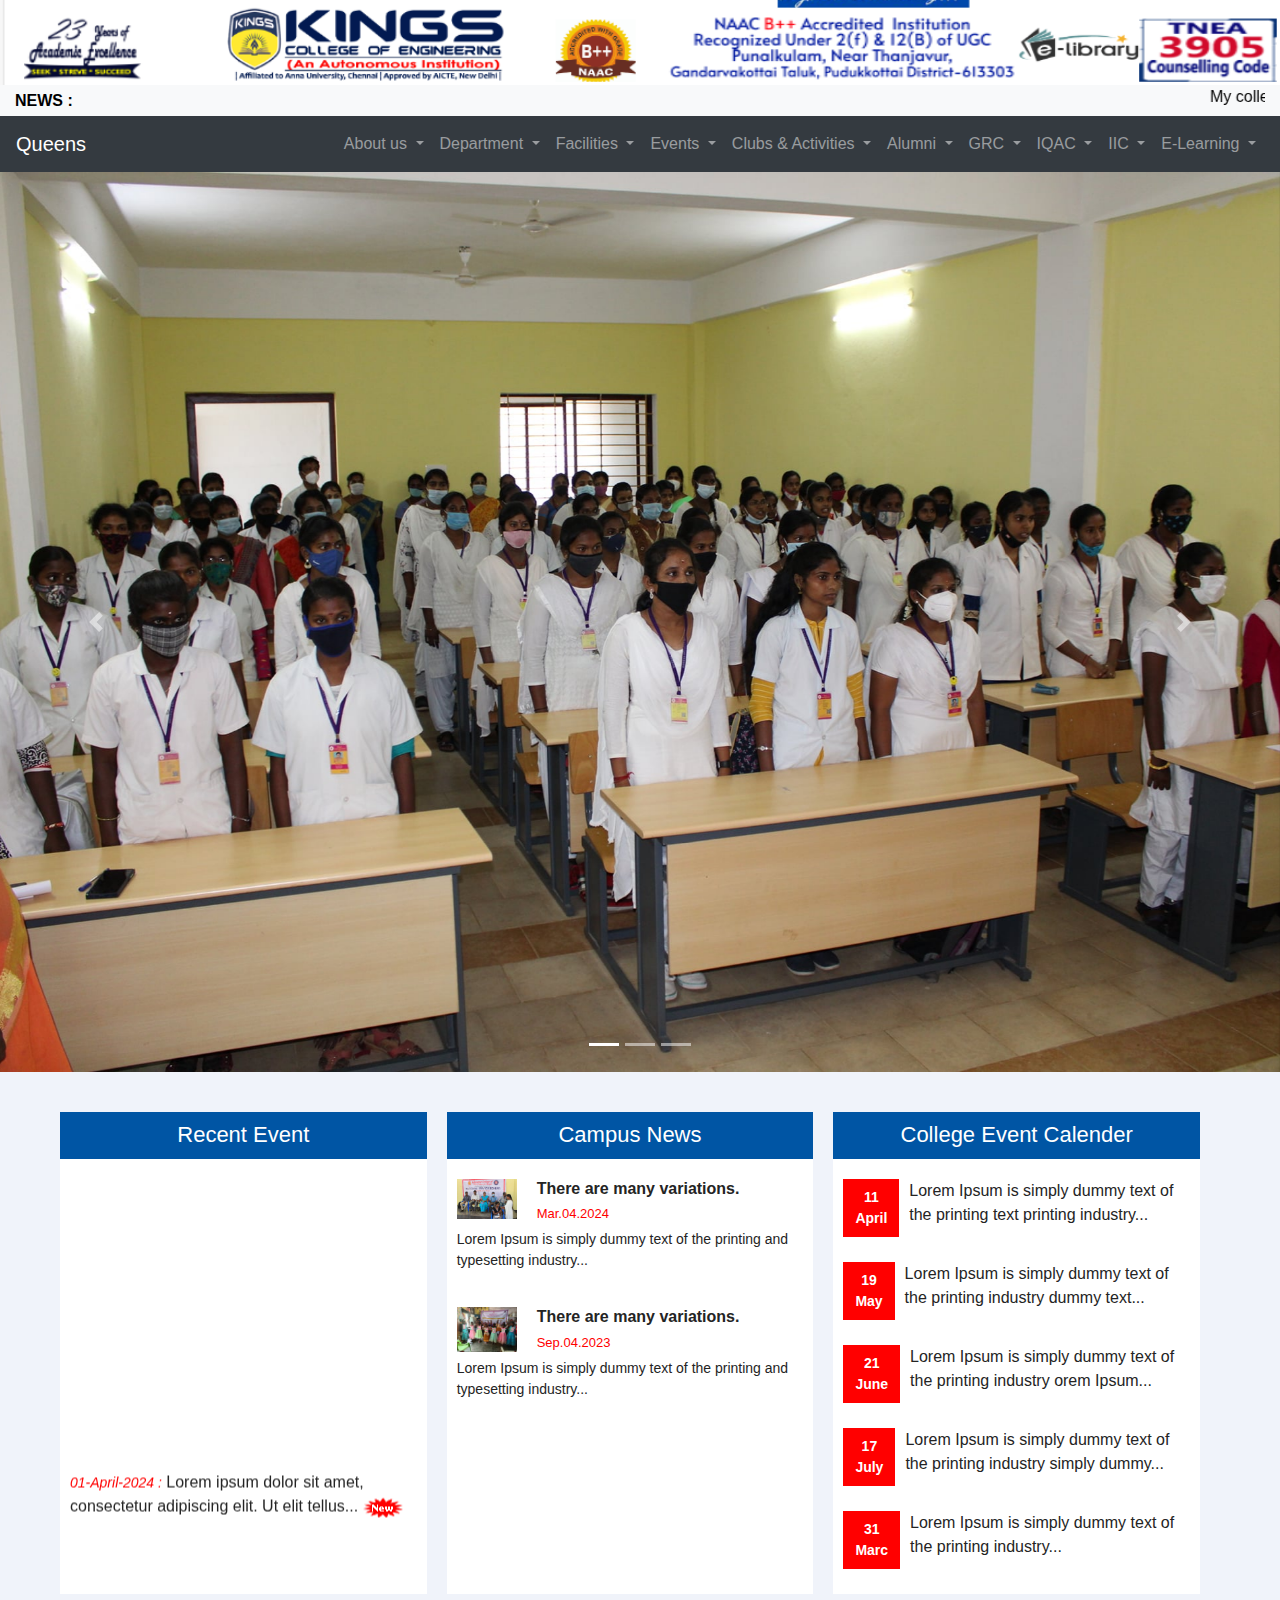
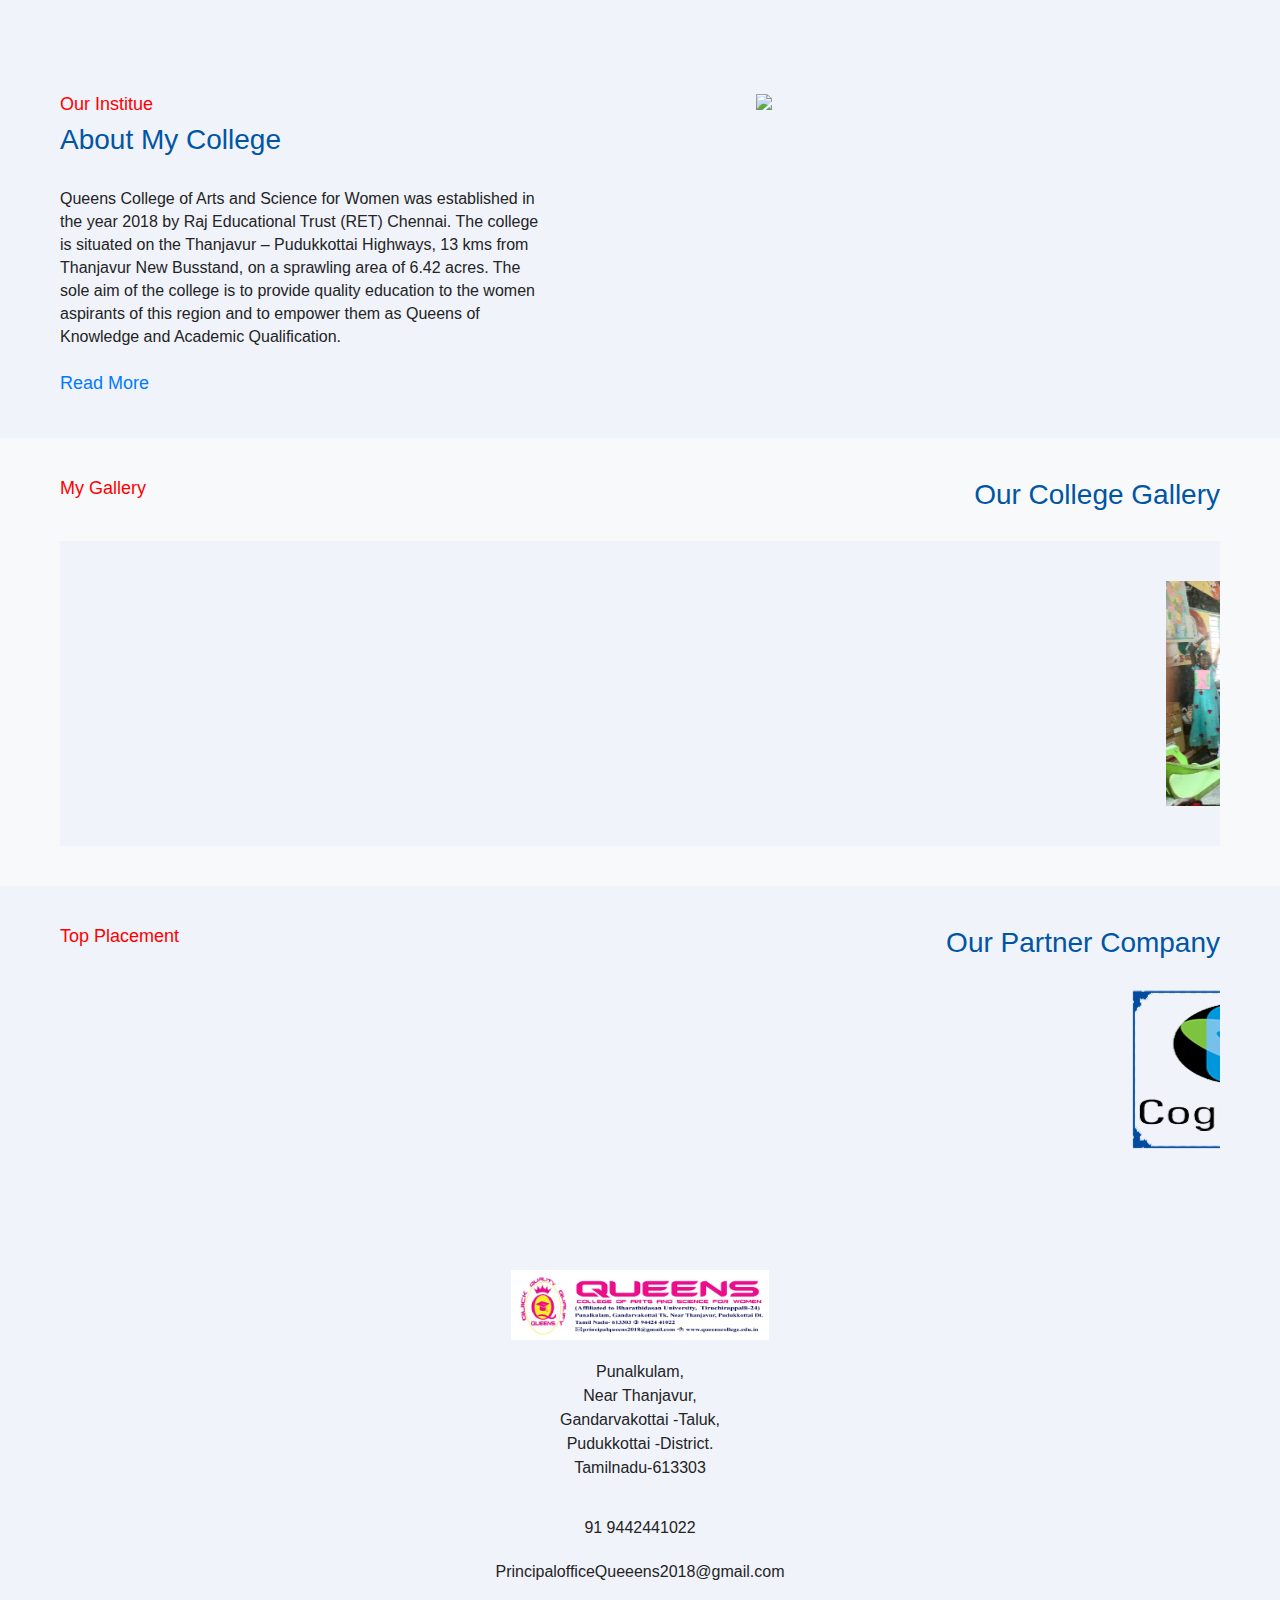
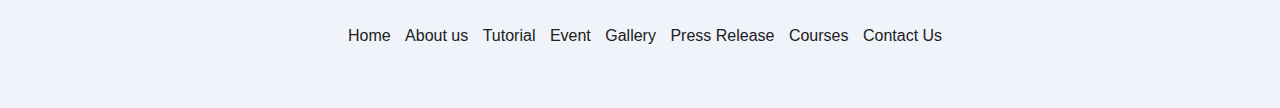
==== commit f5b48ca1: "Add files via upload" ====
--- a/index.html
+++ b/index.html
@@ -3,12 +3,25 @@
 
 <head>
     <title>Queens College</title>
-    <meta name="viewport" content="width=device-width, initial-scale=1, maximum-scale=1, user-scalable=0">
+    <!-- <meta name="viewport" content="width=device-width, initial-scale=1, maximum-scale=1, user-scalable=0"> -->
     <link rel="stylesheet" href="https://stackpath.bootstrapcdn.com/bootstrap/4.5.2/css/bootstrap.min.css">
     <link rel="stylesheet" href="css/style.css">
+    <meta name="viewport" content="width=device-width, initial-scale=1.0">
 </head>
 
 <body>
+    <style>
+        /* Custom styles for full-width image */
+        .full-width-image {
+            width: 100%;
+            /* height: 100vh; 100% of viewport height */
+            object-fit: cover; /* Scale the image while maintaining aspect ratio */
+        }
+    </style>
+    <div class="container-fluid p-0">
+        <!-- Sample full-width image -->
+        <img src="images/top12.png" class="full-width-image" alt="Sample Image">
+    </div>
     <!-- <table>
         <tr style="background-color: white ">
             <td class="header-images">
@@ -76,7 +89,7 @@
       <ul class="navbar-nav ml-auto">
         <li class="nav-item dropdown">
           <a class="nav-link dropdown-toggle" href="#" id="homeDropdown" role="button" data-toggle="dropdown" aria-haspopup="true" aria-expanded="false">
-            Home
+            About us
           </a>
           <div class="dropdown-menu" aria-labelledby="homeDropdown">
             <a class="dropdown-item" href="#">Home 1</a>
@@ -86,17 +99,20 @@
         </li>
         <li class="nav-item dropdown">
           <a class="nav-link dropdown-toggle" href="#" id="aboutDropdown" role="button" data-toggle="dropdown" aria-haspopup="true" aria-expanded="false">
-            About Us
+            Department
           </a>
           <div class="dropdown-menu" aria-labelledby="aboutDropdown">
-            <a class="dropdown-item" href="#">About Us 1</a>
-            <a class="dropdown-item" href="#">About Us 2</a>
-            <a class="dropdown-item" href="#">About Us 3</a>
+            <a class="dropdown-item" href="#">ECE</a>
+            <a class="dropdown-item" href="#">CSE</a>
+            <a class="dropdown-item" href="#">EEE</a>
+            <a class="dropdown-item" href="#">AI & DS</a>
+            <a class="dropdown-item" href="#">MECH</a>
+            <a class="dropdown-item" href="#">CIVIL</a>
           </div>
         </li>
         <li class="nav-item dropdown">
           <a class="nav-link dropdown-toggle" href="#" id="academicsDropdown" role="button" data-toggle="dropdown" aria-haspopup="true" aria-expanded="false">
-            Academics
+            Facilities
           </a>
           <div class="dropdown-menu" aria-labelledby="academicsDropdown">
             <a class="dropdown-item" href="#">Programs</a>
@@ -106,7 +122,7 @@
         </li>
         <li class="nav-item dropdown">
           <a class="nav-link dropdown-toggle" href="#" id="admissionsDropdown" role="button" data-toggle="dropdown" aria-haspopup="true" aria-expanded="false">
-            Admissions
+            Events
           </a>
           <div class="dropdown-menu" aria-labelledby="admissionsDropdown">
             <a class="dropdown-item" href="#">Application Process</a>
@@ -116,7 +132,7 @@
         </li>
         <li class="nav-item dropdown">
           <a class="nav-link dropdown-toggle" href="#" id="studentLifeDropdown" role="button" data-toggle="dropdown" aria-haspopup="true" aria-expanded="false">
-            Student Life
+            Clubs & Activities
           </a>
           <div class="dropdown-menu" aria-labelledby="studentLifeDropdown">
             <a class="dropdown-item" href="#">Clubs</a>
@@ -126,7 +142,7 @@
         </li>
         <li class="nav-item dropdown">
           <a class="nav-link dropdown-toggle" href="#" id="eventsDropdown" role="button" data-toggle="dropdown" aria-haspopup="true" aria-expanded="false">
-            Events
+            Alumni
           </a>
           <div class="dropdown-menu" aria-labelledby="eventsDropdown">
             <a class="dropdown-item" href="#">Upcoming Events</a>
@@ -135,7 +151,7 @@
         </li>
         <li class="nav-item dropdown">
           <a class="nav-link dropdown-toggle" href="#" id="contactDropdown" role="button" data-toggle="dropdown" aria-haspopup="true" aria-expanded="false">
-            Contact
+            GRC
           </a>
           <div class="dropdown-menu" aria-labelledby="contactDropdown">
             <a class="dropdown-item" href="#">Contact Us</a>
@@ -144,7 +160,7 @@
         </li>
         <li class="nav-item dropdown">
             <a class="nav-link dropdown-toggle" href="#" id="contactDropdown" role="button" data-toggle="dropdown" aria-haspopup="true" aria-expanded="false">
-              Contact
+              IQAC
             </a>
             <div class="dropdown-menu" aria-labelledby="contactDropdown">
               <a class="dropdown-item" href="#">Contact Us</a>
@@ -153,7 +169,16 @@
           </li>
           <li class="nav-item dropdown">
             <a class="nav-link dropdown-toggle" href="#" id="contactDropdown" role="button" data-toggle="dropdown" aria-haspopup="true" aria-expanded="false">
-              Contact
+              IIC
+            </a>
+            <div class="dropdown-menu" aria-labelledby="contactDropdown">
+              <a class="dropdown-item" href="#">Contact Us</a>
+              <a class="dropdown-item" href="#">Location</a>
+            </div>
+          </li>
+          <li class="nav-item dropdown">
+            <a class="nav-link dropdown-toggle" href="#" id="contactDropdown" role="button" data-toggle="dropdown" aria-haspopup="true" aria-expanded="false">
+              E-Learning
             </a>
             <div class="dropdown-menu" aria-labelledby="contactDropdown">
               <a class="dropdown-item" href="#">Contact Us</a>
@@ -443,38 +468,28 @@
         </div>
     </div> -->
     <!------GALLERY SECTION ------>
+ 
     <div class="main-section gallery bg-light">
         <div class="container">
             <h4 class="subhead">My Gallery</h4>
             <h2 class="heading">Our College Gallery</h2>
-            <div class="row">
-                <div class="col-md-4 mb-3">
-                    <img src="images/268270852_200426288958163_2415264607534892437_n.jpg" class="img-fluid rounded">
-                </div>
-                <div class="col-md-4 mb-3">
-                    <img src="images/273375357_233067715694020_8475082521963737254_n.jpg" class="img-fluid rounded">
-                </div>
-                <div class="col-md-4 mb-3">
-                    <img src="images/Carona Camp.jpg" class="img-fluid rounded">
-                </div>
-                <!-- <div class="col-md-4 mb-3">
-                    <img src="images/loc.JPG" class="img-fluid rounded"> -->
-                <!-- </div>
-                <div class="col-md-4 mb-3">
-                    <img src="images/slide_2.jpg" class="img-fluid rounded">
-                </div>
-                <div class="col-md-4 mb-3">
-                    <img src="images/Sports.jpg" class="img-fluid rounded">
-                </div>
-                <div class="col-md-4 mb-3">
-                    <img src="images/Womens Day .jpg" class="img-fluid rounded">
-                </div>
-                <div class="col-md-4 mb-3">
-                    <img src="images/Carona Camp.jpg" class="img-fluid rounded">
-                </div> -->
-            </div>
-        </div>
-    </div>
+            <div class="main-section">
+                <div class="container">
+                    <marquee class="placement" direction="left" scrollamount="8">
+                        <img src="images/268270852_200426288958163_2415264607534892437_n.jpg" style="max-width: 300px;">
+                        <img src="images/273375357_233067715694020_8475082521963737254_n.jpg" style="max-width: 300px;">
+                        <img src="images/4.png" style="max-width: 300px;">
+                        <!-- <img src="images/9.png" style="max-width: 150px;"> -->
+                        <!-- <img src="images/5.png" style="max-width: 150px;"> -->
+                        <!-- <img src="images/6.png" style="max-width: 150px;"> -->
+                    </marquee>
+                </div>
+            </div>
+        </div>
+    </div>
+    
+    
+    
 
     <!-------PLACEMENT SECTION ------->
     <div class="main-section">
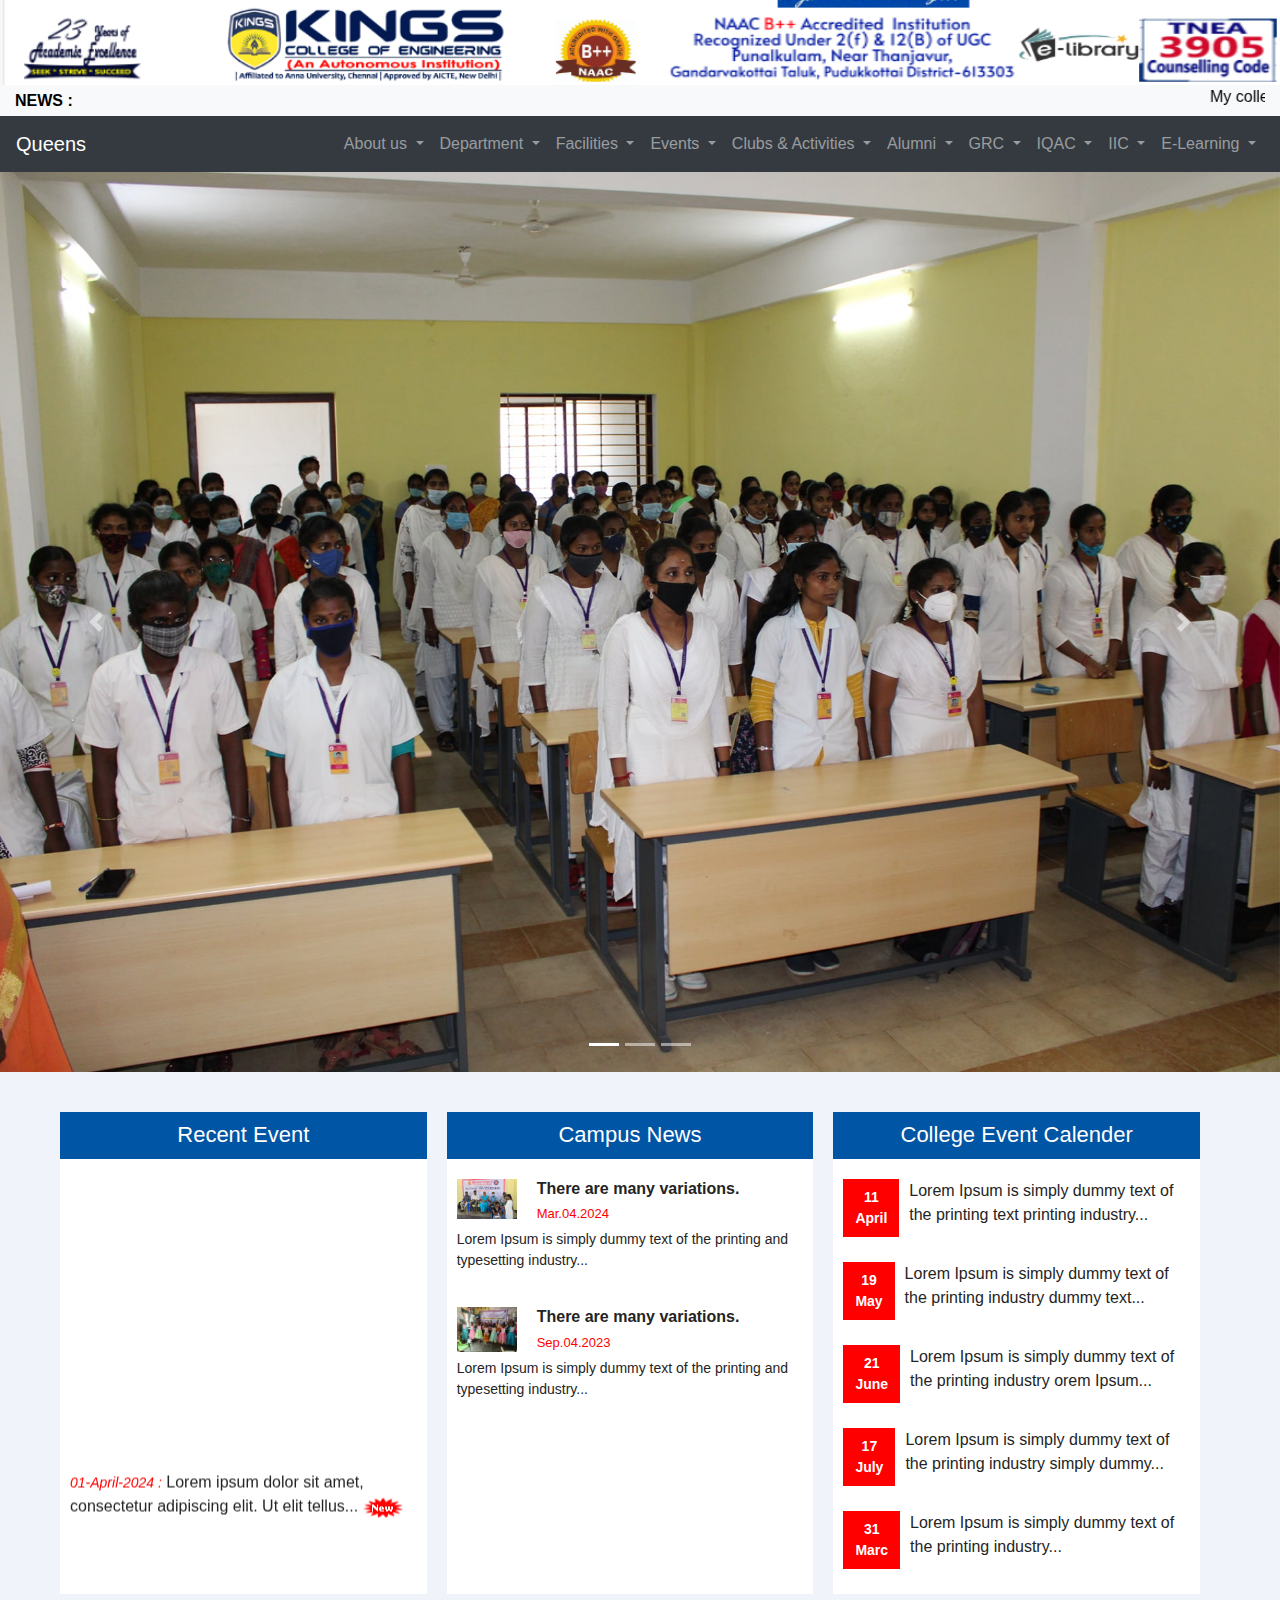
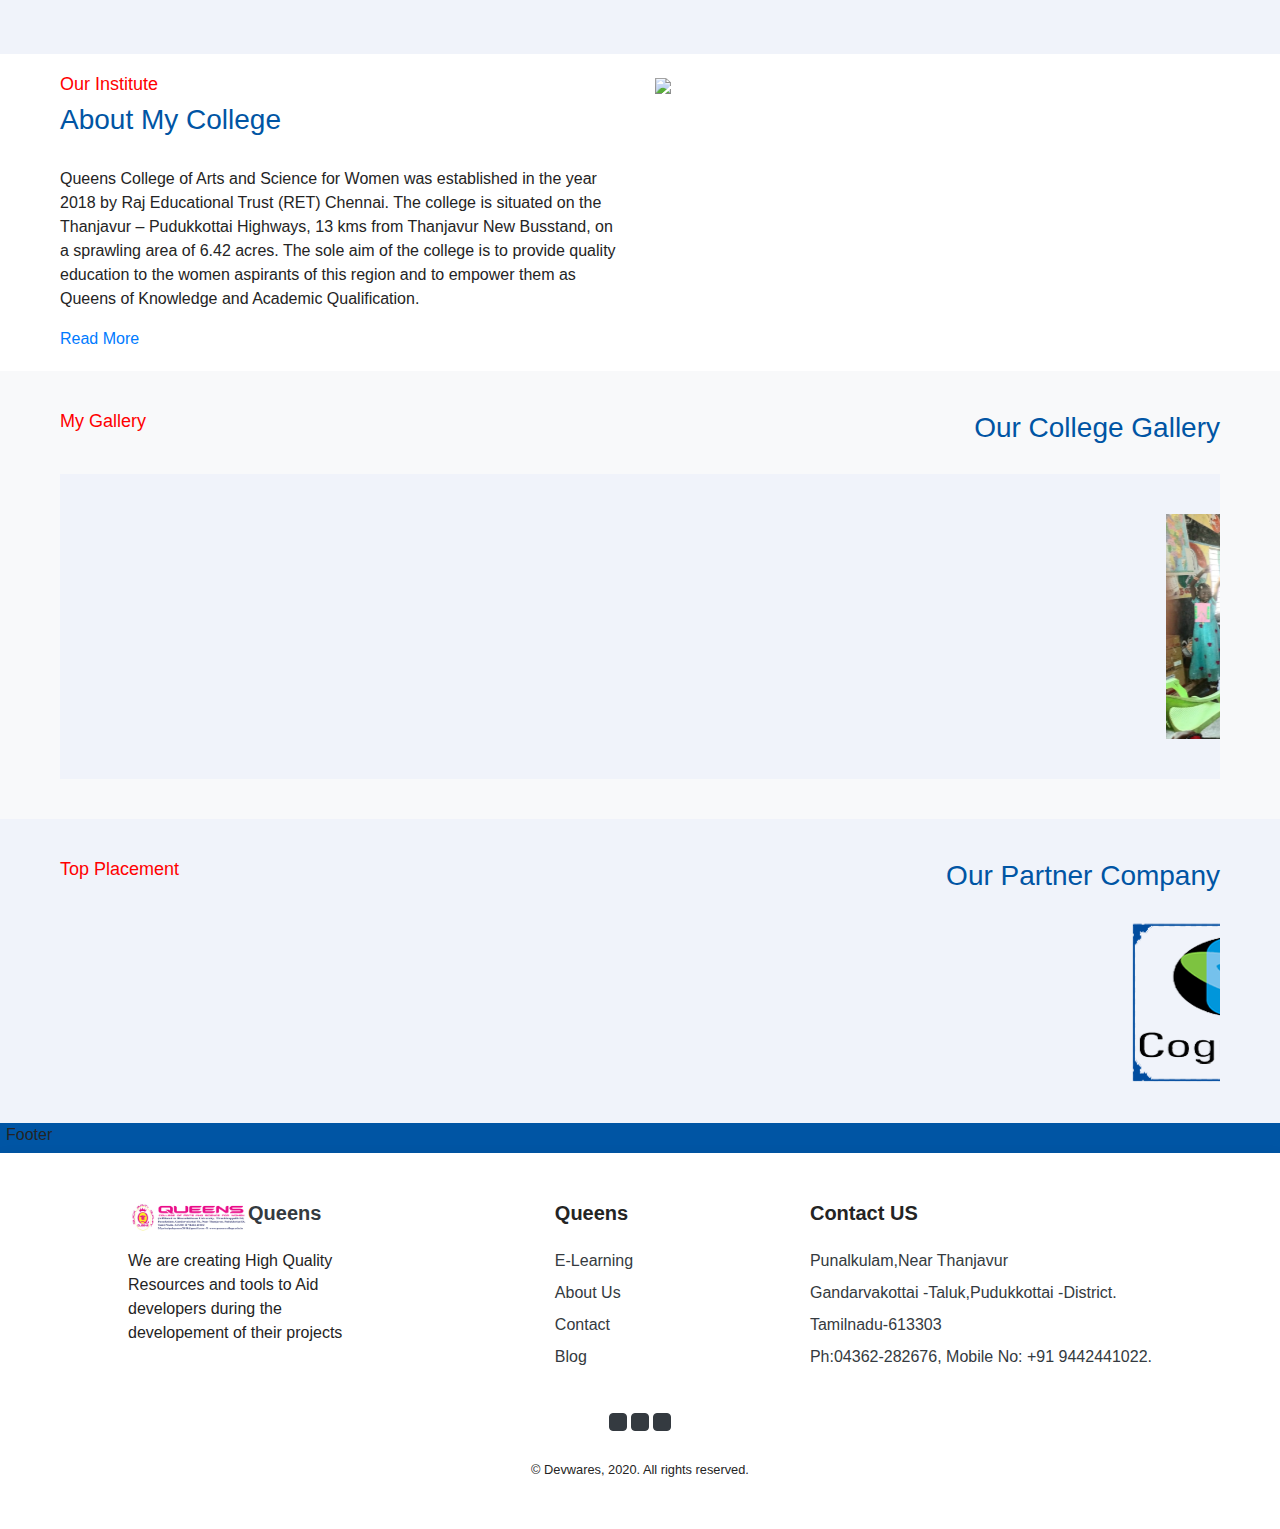
==== commit 43c40961: "Add files via upload" ====
--- a/index.html
+++ b/index.html
@@ -12,10 +12,12 @@
 <body>
     <style>
         /* Custom styles for full-width image */
+        
         .full-width-image {
             width: 100%;
             /* height: 100vh; 100% of viewport height */
-            object-fit: cover; /* Scale the image while maintaining aspect ratio */
+            object-fit: cover;
+            /* Scale the image while maintaining aspect ratio */
         }
     </style>
     <div class="container-fluid p-0">
@@ -78,172 +80,173 @@
             </div>
         </div>
     </div>
-   
-  <header>
- <nav class="navbar navbar-expand-lg navbar-dark bg-dark">
-    <a class="navbar-brand" href="#">Queens</a>
-    <button class="navbar-toggler" type="button" data-toggle="collapse" data-target="#navbarNav" aria-controls="navbarNav" aria-expanded="false" aria-label="Toggle navigation">
+
+    <header>
+        <nav class="navbar navbar-expand-lg navbar-dark bg-dark">
+            <a class="navbar-brand" href="#">Queens</a>
+            <button class="navbar-toggler" type="button" data-toggle="collapse" data-target="#navbarNav" aria-controls="navbarNav" aria-expanded="false" aria-label="Toggle navigation">
       <span class="navbar-toggler-icon"></span>
     </button>
-    <div class="collapse navbar-collapse" id="navbarNav">
-      <ul class="navbar-nav ml-auto">
-        <li class="nav-item dropdown">
-          <a class="nav-link dropdown-toggle" href="#" id="homeDropdown" role="button" data-toggle="dropdown" aria-haspopup="true" aria-expanded="false">
+            <div class="collapse navbar-collapse" id="navbarNav">
+                <ul class="navbar-nav ml-auto">
+                    <li class="nav-item dropdown">
+                        <a class="nav-link dropdown-toggle" href="#" id="homeDropdown" role="button" data-toggle="dropdown" aria-haspopup="true" aria-expanded="false">
             About us
           </a>
-          <div class="dropdown-menu" aria-labelledby="homeDropdown">
-            <a class="dropdown-item" href="#">Home 1</a>
-            <a class="dropdown-item" href="#">Home 2</a>
-            <a class="dropdown-item" href="#">Home 3</a>
-          </div>
-        </li>
-        <li class="nav-item dropdown">
-          <a class="nav-link dropdown-toggle" href="#" id="aboutDropdown" role="button" data-toggle="dropdown" aria-haspopup="true" aria-expanded="false">
+                        <div class="dropdown-menu" aria-labelledby="homeDropdown">
+                            <a class="dropdown-item" href="#">Home 1</a>
+                            <a class="dropdown-item" href="#">Home 2</a>
+                            <a class="dropdown-item" href="#">Home 3</a>
+                        </div>
+                    </li>
+                    <li class="nav-item dropdown">
+                        <a class="nav-link dropdown-toggle" href="#" id="aboutDropdown" role="button" data-toggle="dropdown" aria-haspopup="true" aria-expanded="false">
             Department
           </a>
-          <div class="dropdown-menu" aria-labelledby="aboutDropdown">
-            <a class="dropdown-item" href="#">ECE</a>
-            <a class="dropdown-item" href="#">CSE</a>
-            <a class="dropdown-item" href="#">EEE</a>
-            <a class="dropdown-item" href="#">AI & DS</a>
-            <a class="dropdown-item" href="#">MECH</a>
-            <a class="dropdown-item" href="#">CIVIL</a>
-          </div>
-        </li>
-        <li class="nav-item dropdown">
-          <a class="nav-link dropdown-toggle" href="#" id="academicsDropdown" role="button" data-toggle="dropdown" aria-haspopup="true" aria-expanded="false">
+                        <div class="dropdown-menu" aria-labelledby="aboutDropdown">
+                            <a class="dropdown-item" href="#">ECE</a>
+                            <a class="dropdown-item" href="#">CSE</a>
+                            <a class="dropdown-item" href="#">EEE</a>
+                            <a class="dropdown-item" href="#">AI & DS</a>
+                            <a class="dropdown-item" href="#">MECH</a>
+                            <a class="dropdown-item" href="#">CIVIL</a>
+                        </div>
+                    </li>
+                    <li class="nav-item dropdown">
+                        <a class="nav-link dropdown-toggle" href="#" id="academicsDropdown" role="button" data-toggle="dropdown" aria-haspopup="true" aria-expanded="false">
             Facilities
           </a>
-          <div class="dropdown-menu" aria-labelledby="academicsDropdown">
-            <a class="dropdown-item" href="#">Programs</a>
-            <a class="dropdown-item" href="#">Faculty</a>
-            <a class="dropdown-item" href="#">Research</a>
-          </div>
-        </li>
-        <li class="nav-item dropdown">
-          <a class="nav-link dropdown-toggle" href="#" id="admissionsDropdown" role="button" data-toggle="dropdown" aria-haspopup="true" aria-expanded="false">
+                        <div class="dropdown-menu" aria-labelledby="academicsDropdown">
+                            <a class="dropdown-item" href="#">Programs</a>
+                            <a class="dropdown-item" href="#">Faculty</a>
+                            <a class="dropdown-item" href="#">Research</a>
+                        </div>
+                    </li>
+                    <li class="nav-item dropdown">
+                        <a class="nav-link dropdown-toggle" href="#" id="admissionsDropdown" role="button" data-toggle="dropdown" aria-haspopup="true" aria-expanded="false">
             Events
           </a>
-          <div class="dropdown-menu" aria-labelledby="admissionsDropdown">
-            <a class="dropdown-item" href="#">Application Process</a>
-            <a class="dropdown-item" href="#">Requirements</a>
-            <a class="dropdown-item" href="#">Financial Aid</a>
-          </div>
-        </li>
-        <li class="nav-item dropdown">
-          <a class="nav-link dropdown-toggle" href="#" id="studentLifeDropdown" role="button" data-toggle="dropdown" aria-haspopup="true" aria-expanded="false">
+                        <div class="dropdown-menu" aria-labelledby="admissionsDropdown">
+                            <a class="dropdown-item" href="#">Application Process</a>
+                            <a class="dropdown-item" href="#">Requirements</a>
+                            <a class="dropdown-item" href="#">Financial Aid</a>
+                        </div>
+                    </li>
+                    <li class="nav-item dropdown">
+                        <a class="nav-link dropdown-toggle" href="#" id="studentLifeDropdown" role="button" data-toggle="dropdown" aria-haspopup="true" aria-expanded="false">
             Clubs & Activities
           </a>
-          <div class="dropdown-menu" aria-labelledby="studentLifeDropdown">
-            <a class="dropdown-item" href="#">Clubs</a>
-            <a class="dropdown-item" href="#">Events</a>
-            <a class="dropdown-item" href="#">Services</a>
-          </div>
-        </li>
-        <li class="nav-item dropdown">
-          <a class="nav-link dropdown-toggle" href="#" id="eventsDropdown" role="button" data-toggle="dropdown" aria-haspopup="true" aria-expanded="false">
+                        <div class="dropdown-menu" aria-labelledby="studentLifeDropdown">
+                            <a class="dropdown-item" href="#">Clubs</a>
+                            <a class="dropdown-item" href="#">Events</a>
+                            <a class="dropdown-item" href="#">Services</a>
+                        </div>
+                    </li>
+                    <li class="nav-item dropdown">
+                        <a class="nav-link dropdown-toggle" href="#" id="eventsDropdown" role="button" data-toggle="dropdown" aria-haspopup="true" aria-expanded="false">
             Alumni
           </a>
-          <div class="dropdown-menu" aria-labelledby="eventsDropdown">
-            <a class="dropdown-item" href="#">Upcoming Events</a>
-            <a class="dropdown-item" href="#">Past Events</a>
-          </div>
-        </li>
-        <li class="nav-item dropdown">
-          <a class="nav-link dropdown-toggle" href="#" id="contactDropdown" role="button" data-toggle="dropdown" aria-haspopup="true" aria-expanded="false">
+                        <div class="dropdown-menu" aria-labelledby="eventsDropdown">
+                            <a class="dropdown-item" href="#">Upcoming Events</a>
+                            <a class="dropdown-item" href="#">Past Events</a>
+                        </div>
+                    </li>
+                    <li class="nav-item dropdown">
+                        <a class="nav-link dropdown-toggle" href="#" id="contactDropdown" role="button" data-toggle="dropdown" aria-haspopup="true" aria-expanded="false">
             GRC
           </a>
-          <div class="dropdown-menu" aria-labelledby="contactDropdown">
-            <a class="dropdown-item" href="#">Contact Us</a>
-            <a class="dropdown-item" href="#">Location</a>
-          </div>
-        </li>
-        <li class="nav-item dropdown">
-            <a class="nav-link dropdown-toggle" href="#" id="contactDropdown" role="button" data-toggle="dropdown" aria-haspopup="true" aria-expanded="false">
+                        <div class="dropdown-menu" aria-labelledby="contactDropdown">
+                            <a class="dropdown-item" href="#">Contact Us</a>
+                            <a class="dropdown-item" href="#">Location</a>
+                        </div>
+                    </li>
+                    <li class="nav-item dropdown">
+                        <a class="nav-link dropdown-toggle" href="#" id="contactDropdown" role="button" data-toggle="dropdown" aria-haspopup="true" aria-expanded="false">
               IQAC
             </a>
-            <div class="dropdown-menu" aria-labelledby="contactDropdown">
-              <a class="dropdown-item" href="#">Contact Us</a>
-              <a class="dropdown-item" href="#">Location</a>
-            </div>
-          </li>
-          <li class="nav-item dropdown">
-            <a class="nav-link dropdown-toggle" href="#" id="contactDropdown" role="button" data-toggle="dropdown" aria-haspopup="true" aria-expanded="false">
+                        <div class="dropdown-menu" aria-labelledby="contactDropdown">
+                            <a class="dropdown-item" href="#">Contact Us</a>
+                            <a class="dropdown-item" href="#">Location</a>
+                        </div>
+                    </li>
+                    <li class="nav-item dropdown">
+                        <a class="nav-link dropdown-toggle" href="#" id="contactDropdown" role="button" data-toggle="dropdown" aria-haspopup="true" aria-expanded="false">
               IIC
             </a>
-            <div class="dropdown-menu" aria-labelledby="contactDropdown">
-              <a class="dropdown-item" href="#">Contact Us</a>
-              <a class="dropdown-item" href="#">Location</a>
-            </div>
-          </li>
-          <li class="nav-item dropdown">
-            <a class="nav-link dropdown-toggle" href="#" id="contactDropdown" role="button" data-toggle="dropdown" aria-haspopup="true" aria-expanded="false">
+                        <div class="dropdown-menu" aria-labelledby="contactDropdown">
+                            <a class="dropdown-item" href="#">Contact Us</a>
+                            <a class="dropdown-item" href="#">Location</a>
+                        </div>
+                    </li>
+                    <li class="nav-item dropdown">
+                        <a class="nav-link dropdown-toggle" href="#" id="contactDropdown" role="button" data-toggle="dropdown" aria-haspopup="true" aria-expanded="false">
               E-Learning
             </a>
-            <div class="dropdown-menu" aria-labelledby="contactDropdown">
-              <a class="dropdown-item" href="#">Contact Us</a>
-              <a class="dropdown-item" href="#">Location</a>
-            </div>
-          </li>
-      </ul>
-    </div>
-  </nav>
-
-    <div id="carouselExampleIndicators" class="carousel slide my-carousel my-carousel" data-ride="carousel">
-      <ol class="carousel-indicators">
-        <li data-target="#carouselExampleIndicators" data-slide-to="0" class="active"></li>
-        <li data-target="#carouselExampleIndicators" data-slide-to="1"></li>
-        <li data-target="#carouselExampleIndicators" data-slide-to="2"></li>
-      </ol>
-      <div class="carousel-inner" role="listbox">
-        <div class="carousel-item active" style="background-image: url('./images/NSS\ Day.jpg')">
-
-        </div>
-          <div class="carousel-item " style="background-image: url('./images/273375357_233067715694020_8475082521963737254_n.jpg')">
-
-        </div>
-        <div class="carousel-item " style="background-image: url('./images/4.png')">
-
-        </div>
-      </div>
-      <a class="carousel-control-prev" href="#carouselExampleIndicators" role="button" data-slide="prev">
-        <span class="carousel-control-prev-icon" aria-hidden="true"></span>
-        <span class="sr-only">Previous</span>
-      </a>
-      <a class="carousel-control-next" href="#carouselExampleIndicators" role="button" data-slide="next">
-        <span class="carousel-control-next-icon" aria-hidden="true"></span>
-        <span class="sr-only">Next</span>
-      </a>
-    </div>
-
-
-  </header>
-  <style>
-      @media (max-width: 768px) {
-    .carousel-item {
-      height: 500px; /* Set height to auto for smaller screens */
-    }
-  }
-    .my-nav{
-position: absolute;
-z-index: 10;
-width: 100%;
-}
-
-.carousel-item {
-  height: 100vh;
-  background: no-repeat center center scroll;
-  -webkit-background-size: cover;
-  -moz-background-size: cover;
-  -o-background-size: cover;
-  background-size: cover;
-}
-
-body{
-  background-color: black;
-}
-
-  </style>
+                        <div class="dropdown-menu" aria-labelledby="contactDropdown">
+                            <a class="dropdown-item" href="#">Contact Us</a>
+                            <a class="dropdown-item" href="#">Location</a>
+                        </div>
+                    </li>
+                </ul>
+            </div>
+        </nav>
+
+        <div id="carouselExampleIndicators" class="carousel slide my-carousel my-carousel" data-ride="carousel">
+            <ol class="carousel-indicators">
+                <li data-target="#carouselExampleIndicators" data-slide-to="0" class="active"></li>
+                <li data-target="#carouselExampleIndicators" data-slide-to="1"></li>
+                <li data-target="#carouselExampleIndicators" data-slide-to="2"></li>
+            </ol>
+            <div class="carousel-inner" role="listbox">
+                <div class="carousel-item active" style="background-image: url('./images/NSS\ Day.jpg')">
+
+                </div>
+                <div class="carousel-item " style="background-image: url('./images/273375357_233067715694020_8475082521963737254_n.jpg')">
+
+                </div>
+                <div class="carousel-item " style="background-image: url('./images/4.png')">
+
+                </div>
+            </div>
+            <a class="carousel-control-prev" href="#carouselExampleIndicators" role="button" data-slide="prev">
+                <span class="carousel-control-prev-icon" aria-hidden="true"></span>
+                <span class="sr-only">Previous</span>
+            </a>
+            <a class="carousel-control-next" href="#carouselExampleIndicators" role="button" data-slide="next">
+                <span class="carousel-control-next-icon" aria-hidden="true"></span>
+                <span class="sr-only">Next</span>
+            </a>
+        </div>
+
+
+    </header>
+    <style>
+        @media (max-width: 768px) {
+            .carousel-item {
+                height: 500px;
+                /* Set height to auto for smaller screens */
+            }
+        }
+        
+        .my-nav {
+            position: absolute;
+            z-index: 10;
+            width: 100%;
+        }
+        
+        .carousel-item {
+            height: 100vh;
+            background: no-repeat center center scroll;
+            -webkit-background-size: cover;
+            -moz-background-size: cover;
+            -o-background-size: cover;
+            background-size: cover;
+        }
+        
+        body {
+            /* background-color: black; */
+        }
+    </style>
 
     <!----END SLIDER SECTION----->
 
@@ -352,18 +355,36 @@
         </div>
     </div>
     <!-----ABOUT US SECTION------>
-    <div class="main-section">
-        <div class="container about-us">
-            <div>
-                <h4 class="subhead">Our Institue</h4>
-                <h2 class="heading">About My College</h2>
-                <p>Queens College of Arts and Science for Women was established in the year 2018 by Raj Educational Trust (RET) Chennai. The college is situated on the Thanjavur – Pudukkottai Highways, 13 kms from Thanjavur New Busstand, on a sprawling area
-                    of 6.42 acres. The sole aim of the college is to provide quality education to the women aspirants of this region and to empower them as Queens of Knowledge and Academic Qualification.</p>
-                <a href="#">Read More</a>
-            </div>
-            <img src="images/about.png">
+    <div class="about" style="background-color: white;">
+        <div class="container">
+            <div class="row">
+                <div class="col-md-6">
+                    <h4 class="subhead">Our Institute</h4>
+                    <h2 class="heading">About My College</h2>
+                    <p>Queens College of Arts and Science for Women was established in the year 2018 by Raj Educational Trust (RET) Chennai. The college is situated on the Thanjavur – Pudukkottai Highways, 13 kms from Thanjavur New Busstand, on a sprawling
+                        area of 6.42 acres. The sole aim of the college is to provide quality education to the women aspirants of this region and to empower them as Queens of Knowledge and Academic Qualification.</p>
+                    <a href="#">Read More</a>
+                </div>
+                <div class="col-md-6">
+                    <img src="images/about.png" class="img-fluid smaller-image">
+                </div>
+            </div>
         </div>
     </div>
+    <style>
+        @media (max-width: 767px) {
+            .smaller-image {
+                max-width: 70%;
+                /* Adjust the value as needed */
+                height: auto;
+                display: block;
+                margin-left: auto;
+                margin-right: auto;
+            }
+        }
+    </style>
+
+
     <!-- <div class="main-section award" style="background:#f0f3fa">
         <div class="container">
             ---College INFO SECTION---
@@ -468,7 +489,7 @@
         </div>
     </div> -->
     <!------GALLERY SECTION ------>
- 
+
     <div class="main-section gallery bg-light">
         <div class="container">
             <h4 class="subhead">My Gallery</h4>
@@ -487,9 +508,9 @@
             </div>
         </div>
     </div>
-    
-    
-    
+
+
+
 
     <!-------PLACEMENT SECTION ------->
     <div class="main-section">
@@ -508,45 +529,88 @@
     </div>
     <!---FOOTER SECTION--->
 
-    <div class="footer">
-        <div class="container">
-            <div class="footer-sect">
-                <img class="footer-logo" src="images/Queens Logo New.png">
-            </div>
-            <div class="footer-sect">
-                <address> Punalkulam,</br>
-                    Near Thanjavur,</br>
-                    Gandarvakottai -Taluk,</br>
-                    Pudukkottai -District.</br>
-                    Tamilnadu-613303</address>
-            </div>
-            <div class="footer-sect">
-                <span class="bi bi-telephone"></span> 91 9442441022
-            </div>
-            <div class="footer-sect">
-                <span class="bi bi-envelope"></span> PrincipalofficeQueeens2018@gmail.com
-            </div>
-            <div class="footer-sect">
-                <span class="bi bi-facebook"></span>
-                <span class="bi bi-twitter"></span>
-                <span class="bi bi-instagram"></span>
-                <span class="bi bi-linkedin"></span>
-            </div>
-            <div class="footer-sect">
-                <a href="#"> Home</a>
-                <a href="#"> About us</a>
-                <a href="#"> Tutorial</a>
-                <a href="#"> Event</a>
-                <a href="#"> Gallery</a>
-                <a href="#"> Press Release</a>
-                <a href="#"> Courses</a>
-                <a href="#"> Contact Us</a>
-            </div>
-        </div>
+    <div class="blockcode">
+        <div class="header">Footer</div>
+
+        <footer class="page-footer shadow">
+            <div class="d-flex flex-column mx-auto py-5" style="width: 80%">
+                <div class="d-flex flex-wrap justify-content-between">
+                    <div>
+                        <a href="/#" class="d-flex align-items-center p-0 text-dark">
+                            <img alt="logo" src="./images/Queens Logo New.png" width="120px" />
+                            <span class="ms-3 h5 font-weight-bold">Queens</span>
+                        </a>
+                        <p class="my-3" style="width: 250px">
+                            We are creating High Quality Resources and tools to Aid developers during the developement of their projects
+                        </p>
+                    </div>
+                    <div>
+                        <p class="h5 mb-4" style="font-weight: 600">Queens</p>
+                        <ul class="p-0" style="list-style: none; cursor: pointer">
+                            <li class="my-2">
+                                <a class="text-dark" href="/">E-Learning</a>
+                            </li>
+                            <li class="my-2">
+                                <a class="text-dark" href="/">About Us</a>
+                            </li>
+                            <li class="my-2">
+                                <a class="text-dark" href="/">Contact</a>
+                            </li>
+                            <li class="my-2"><a class="text-dark" href="/">Blog</a></li>
+                        </ul>
+                    </div>
+                    <div>
+                        <p class="h5 mb-4" style="font-weight: 600">Contact US</p>
+                        <ul class="p-0" style="list-style: none; cursor: pointer">
+                            <li class="my-2">
+                                <a class="text-dark" href="/">Punalkulam,Near Thanjavur</a>
+                            </li>
+                            <li class="my-2">
+                                <a class="text-dark" href="/">Gandarvakottai -Taluk,Pudukkottai -District.</a>
+                            </li>
+                            <li class="my-2">
+                                <a class="text-dark" href="/">Tamilnadu-613303</a>
+                            </li>
+                            <li class="my-2">
+                                <a class="text-dark" href="/">Ph:04362-282676, Mobile No: +91 9442441022.</a>
+                            </li>
+                        </ul>
+                    </div>
+                    <!-- <div>
+                        <p class="h5 mb-4" style="font-weight: 600">Help</p>
+                        <ul class="p-0" style="list-style: none; cursor: pointer">
+                            <li class="my-2">
+                                <a class="text-dark" href="/">Support</a>
+                            </li>
+                            <li class="my-2">
+                                <a class="text-dark" href="/">Sign Up</a>
+                            </li>
+                            <li class="my-2">
+                                <a class="text-dark" href="/">Sign In</a>
+                            </li>
+                        </ul>
+                    </div> -->
+                </div>
+                <div class="text-center mt-4">
+                    <div class="mb-4">
+                        <button class="btn btn-dark btn-flat p-2">
+                  <i class="fa fa-facebook"></i>
+                </button>
+                        <button class="btn btn-dark btn-flat p-2">
+                  <i class="fa fa-twitter"></i>
+                </button>
+                        <button class="btn btn-dark btn-flat p-2">
+                  <i class="fa fa-instagram"></i>
+                </button>
+                    </div>
+                    <small>&copy; Devwares, 2020. All rights reserved.</small>
+                </div>
+            </div>
+        </footer>
     </div>
     <script src="https://code.jquery.com/jquery-3.5.1.slim.min.js"></script>
     <script src="https://cdn.jsdelivr.net/npm/@popperjs/core@2.9.2/dist/umd/popper.min.js"></script>
     <script src="https://stackpath.bootstrapcdn.com/bootstrap/4.5.2/js/bootstrap.min.js"></script>
 </body>
 
-</html>
+</html>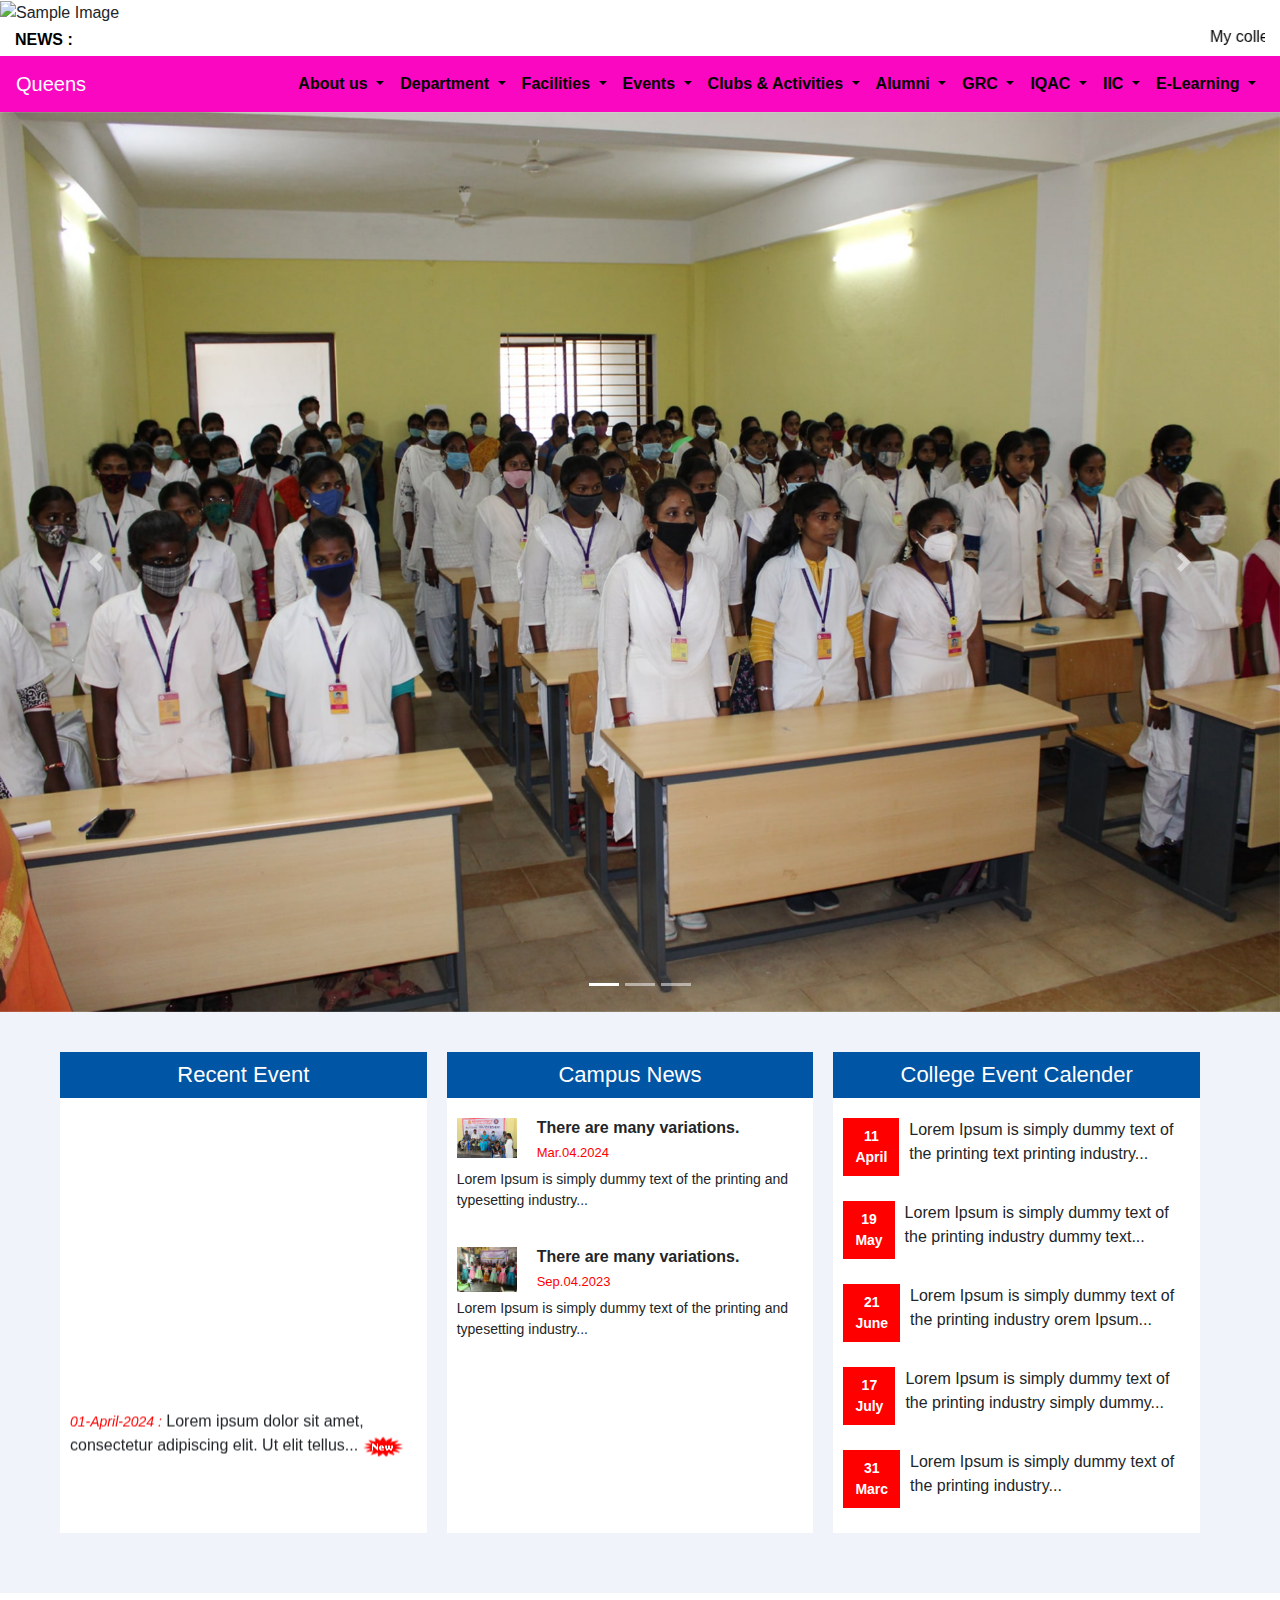
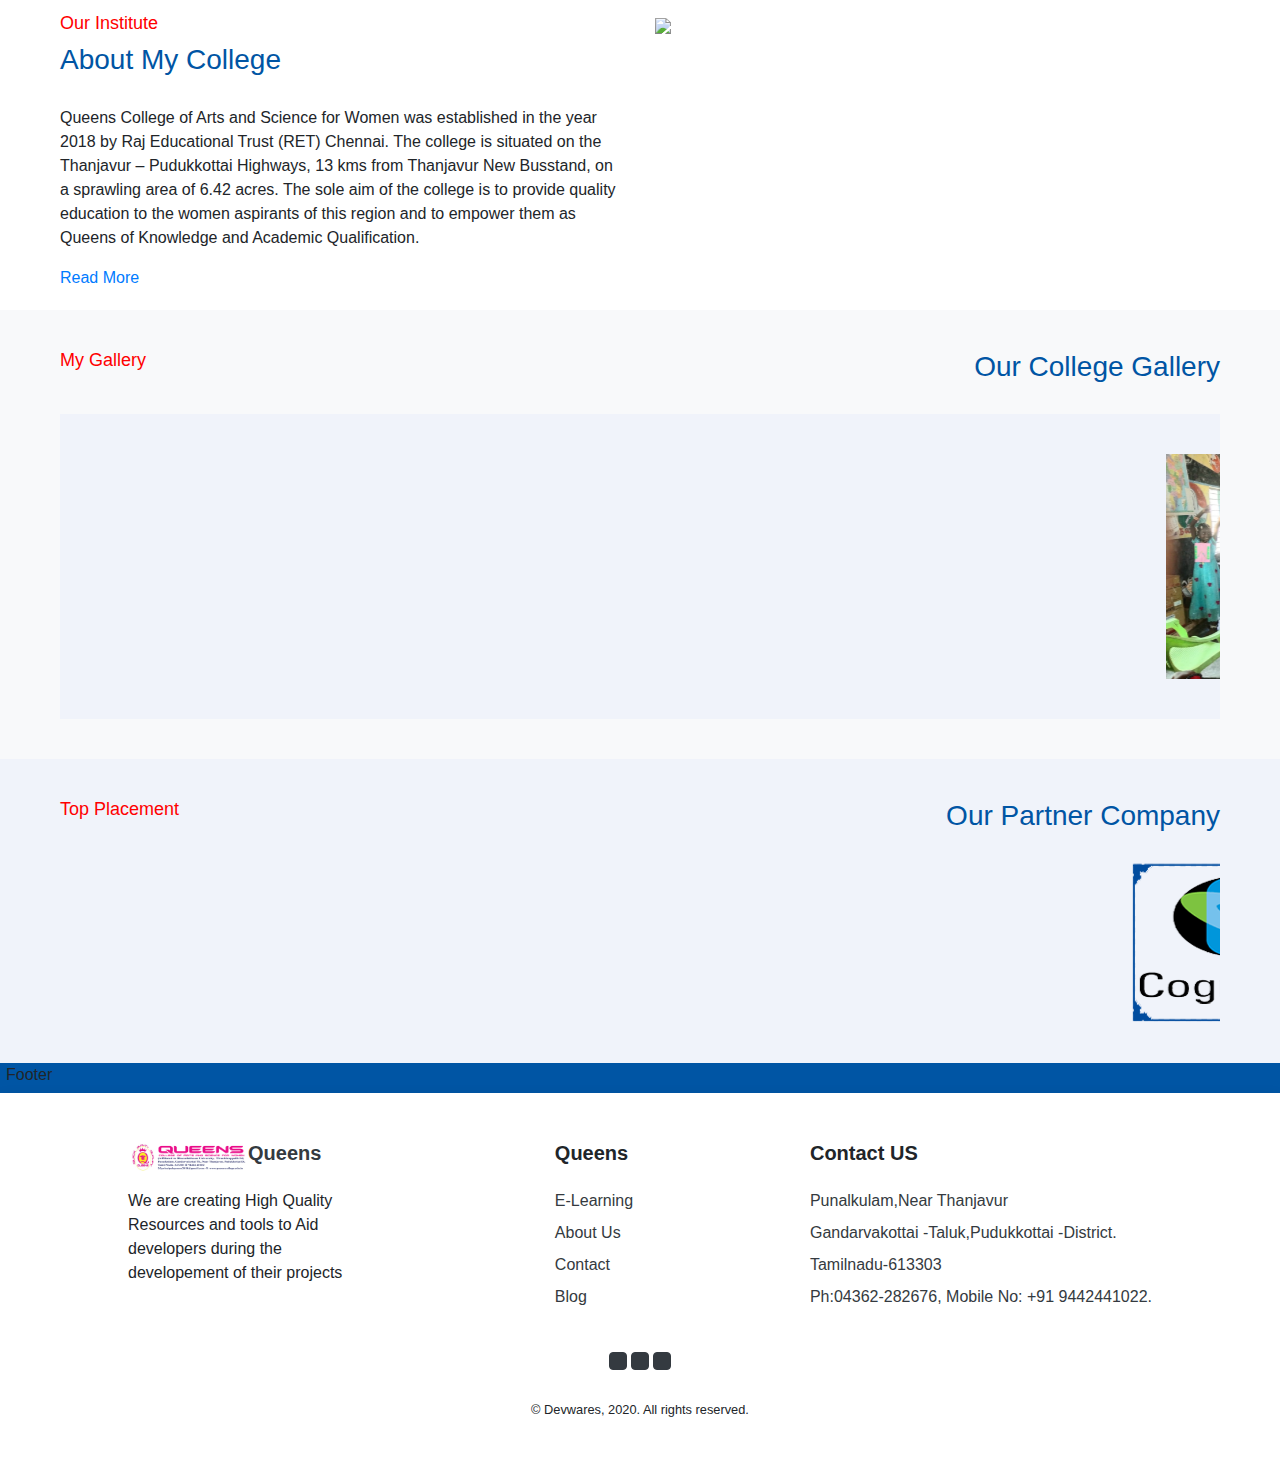
==== commit 22b150b8: "Add files via upload" ====
--- a/index.html
+++ b/index.html
@@ -15,14 +15,25 @@
         
         .full-width-image {
             width: 100%;
+            height: 100px;
+            /* height: 80%; */
             /* height: 100vh; 100% of viewport height */
-            object-fit: cover;
+            /* object-fit: cover; */
             /* Scale the image while maintaining aspect ratio */
+        }
+        
+        @media (max-width: 768px) {
+            .full-width-image {
+                /* object-fit: cover; */
+                /* height: 100px; */
+                width: 100%;
+                /* Adjust as needed */
+            }
         }
     </style>
     <div class="container-fluid p-0">
         <!-- Sample full-width image -->
-        <img src="images/top12.png" class="full-width-image" alt="Sample Image">
+        <img src="images/queens_top.png" class="full-width-image" alt="Sample Image">
     </div>
     <!-- <table>
         <tr style="background-color: white ">
@@ -68,7 +79,7 @@
     </style> -->
 
     <!---TOP-HEADER STARTS TOP-HEADER STARTS--->
-    <div class="bg-light text-white">
+    <div class="bg-pink text-white">
         <div class="container-fluid">
             <div class="row justify-content-center align-items-center">
                 <div class="col-auto">
@@ -190,7 +201,16 @@
                 </ul>
             </div>
         </nav>
-
+        <style>
+            .navbar-dark.bg-dark {
+                background-color: rgb(250, 7, 194) !important;
+            }
+            
+            .navbar-dark .navbar-nav .nav-link {
+                color: black !important;
+                font-weight: bold;
+            }
+        </style>
         <div id="carouselExampleIndicators" class="carousel slide my-carousel my-carousel" data-ride="carousel">
             <ol class="carousel-indicators">
                 <li data-target="#carouselExampleIndicators" data-slide-to="0" class="active"></li>
--- a/css/style.css
+++ b/css/style.css
@@ -10,7 +10,7 @@
     sans-serif,
     arial;
     font-size: 16px;
-    color: #242424;
+    /* color: #242424; */
 }
 
 .container {
@@ -231,6 +231,8 @@
     font-weight: 500;
 }
 
+
+/* 
 .about-us div {
     width: 45%;
     float: left;
@@ -254,7 +256,7 @@
 .about-us img {
     width: 40%;
     float: left;
-}
+} */
 
 
 /****************AWARD SECTION****************/
@@ -352,6 +354,8 @@
 
 /****************FOOTER SECTION****************/
 
+
+/* 
 .footer {
     background-color: #f0f3fa;
     padding: 40px 0px;
@@ -376,7 +380,7 @@
     text-align: center;
     margin-top: 20px;
     font-size: 16px;
-}
+} */
 
 
 /* Extra Stuff here */
@@ -384,7 +388,7 @@
 @media (max-width: 768px) {
     /* Adjust padding and margins for smaller screens */
     body {
-        padding-top: 60px;
+        /* padding-top: 60px; */
         padding-bottom: 60px;
     }
     .header {
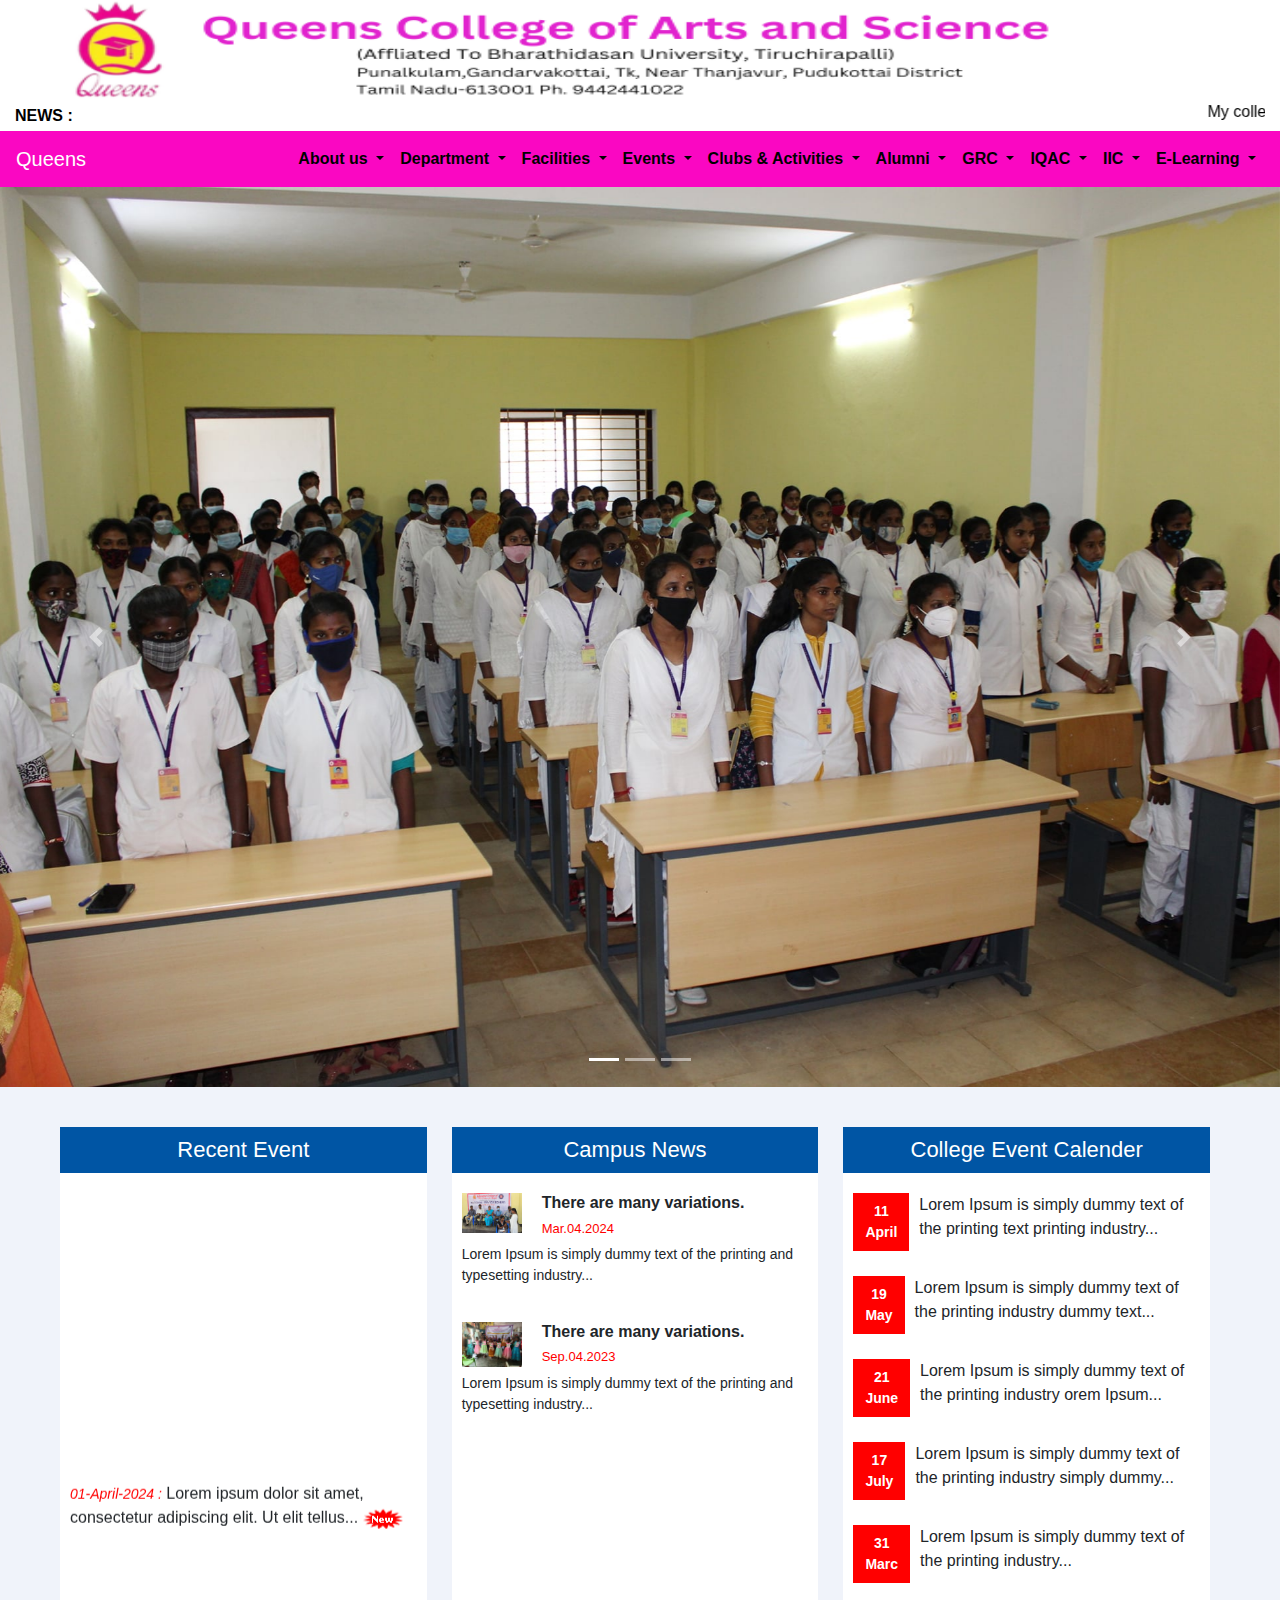
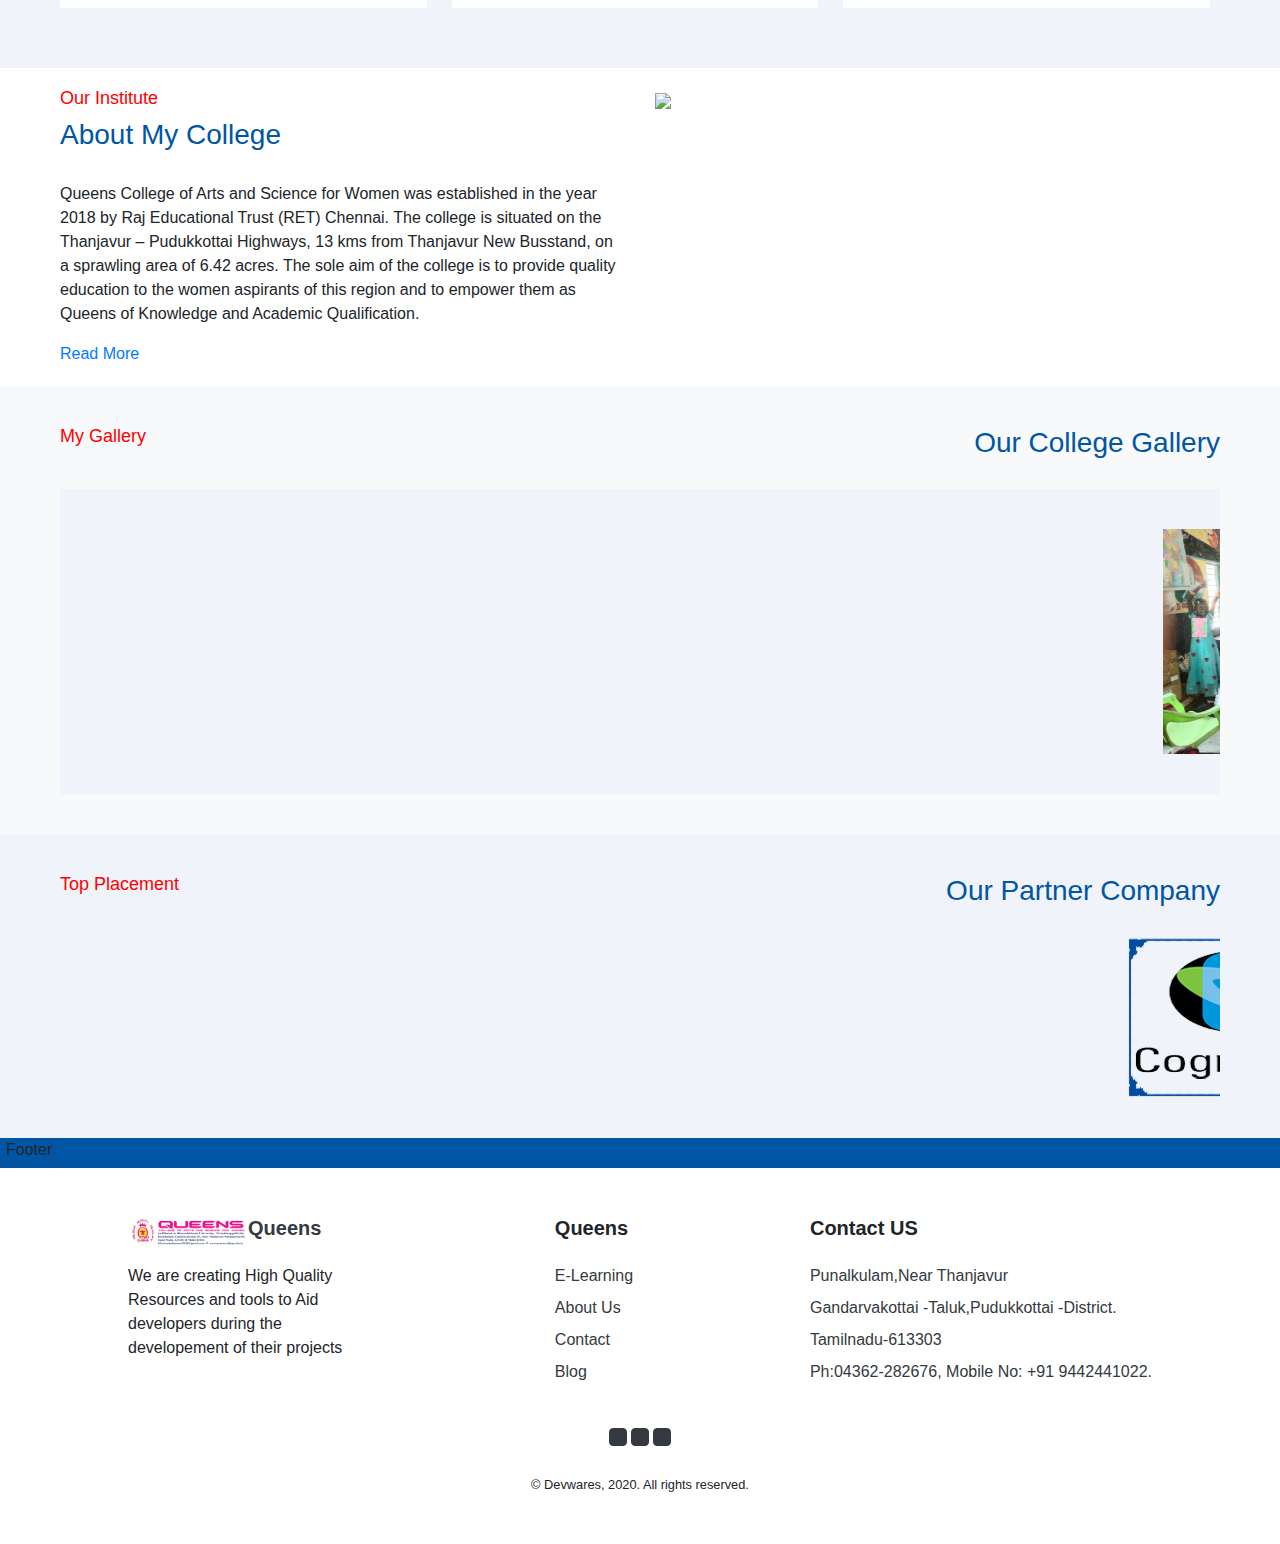
==== commit 683fb303: "Update index.html" ====
--- a/index.html
+++ b/index.html
@@ -27,6 +27,7 @@
                 /* object-fit: cover; */
                 /* height: 100px; */
                 width: 100%;
+                padding-left: 3px;
                 /* Adjust as needed */
             }
         }
@@ -633,4 +634,4 @@
     <script src="https://stackpath.bootstrapcdn.com/bootstrap/4.5.2/js/bootstrap.min.js"></script>
 </body>
 
-</html>+</html>
--- a/css/style.css
+++ b/css/style.css
@@ -151,7 +151,7 @@
 
 .event {
     width: calc(33.33% - 20px);
-    margin-right: 20px;
+    margin-right: 10px;
     float: left;
     background-color: #fff;
 }
@@ -419,7 +419,7 @@
         /* Decrease container width */
     }
     .main-section .container {
-        padding: 5px;
+        /* padding: 5px; */
         /* Decrease padding */
     }
     .main-section .event {
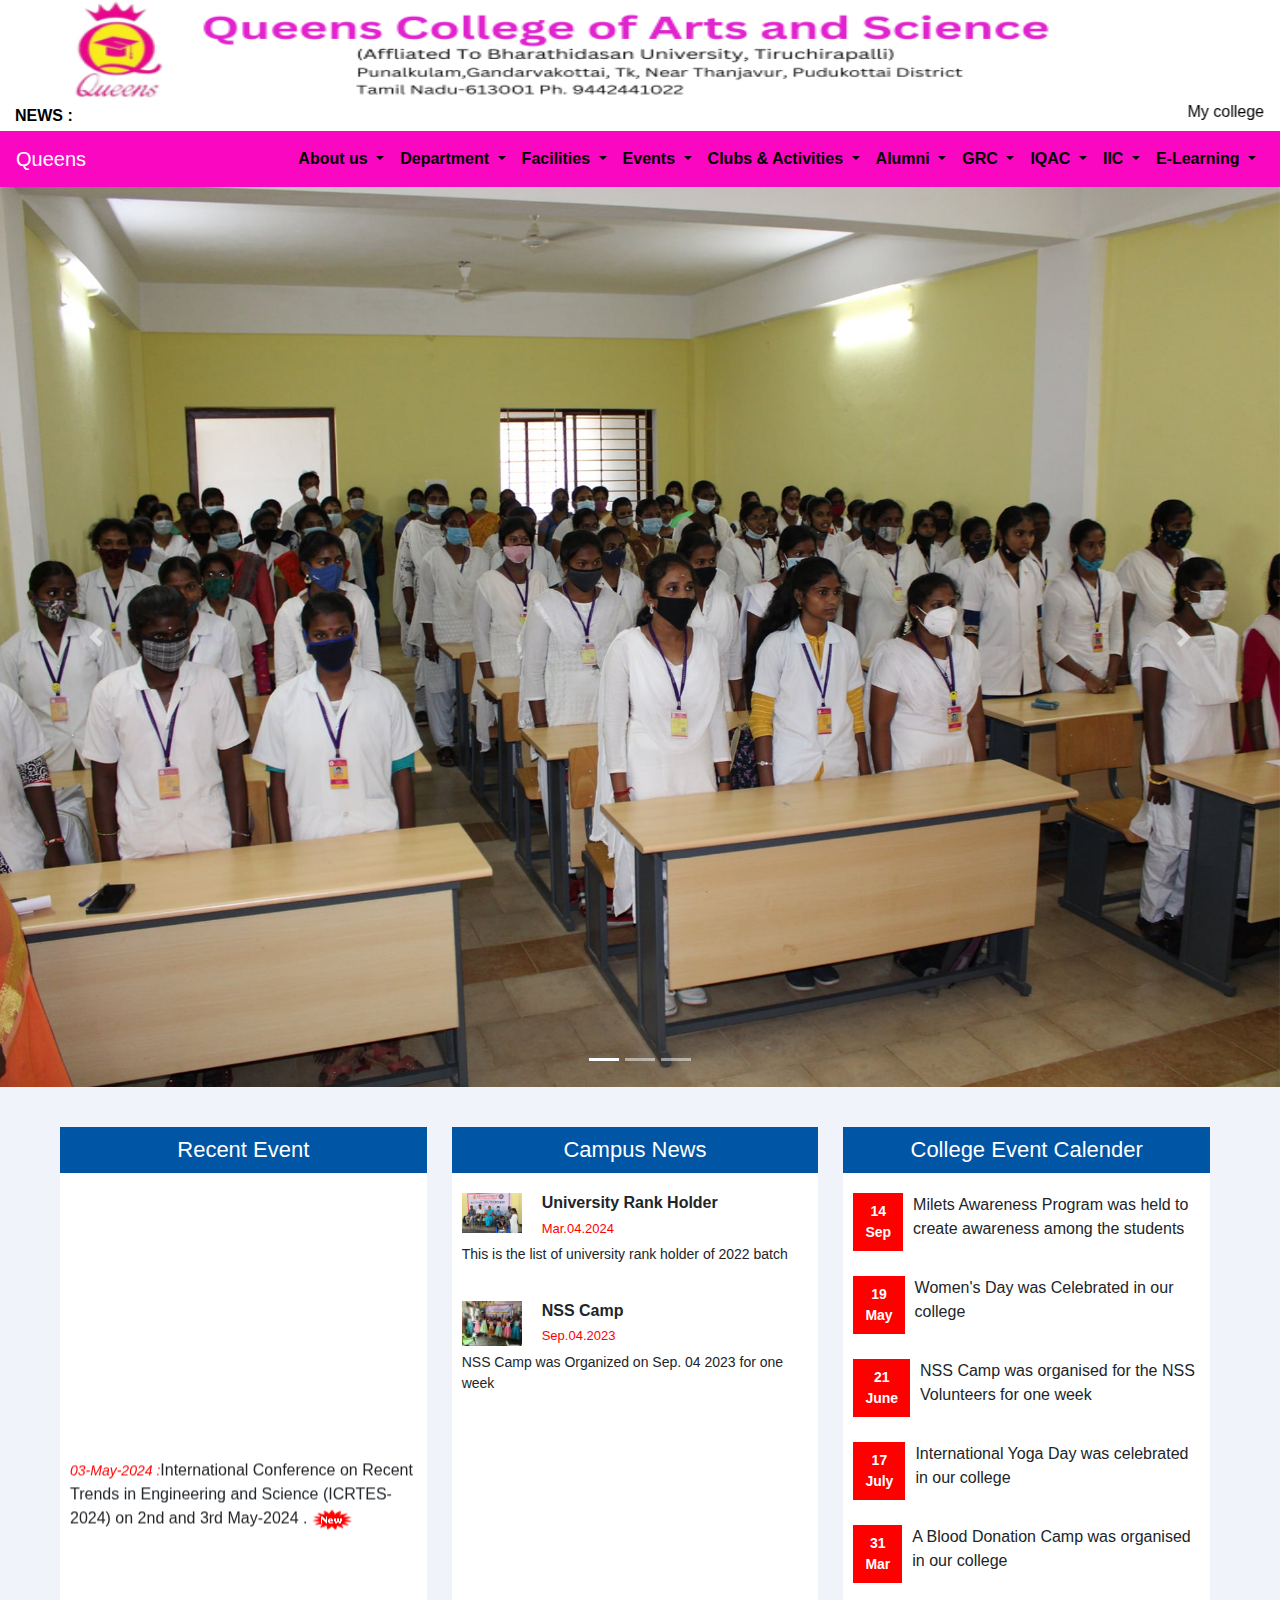
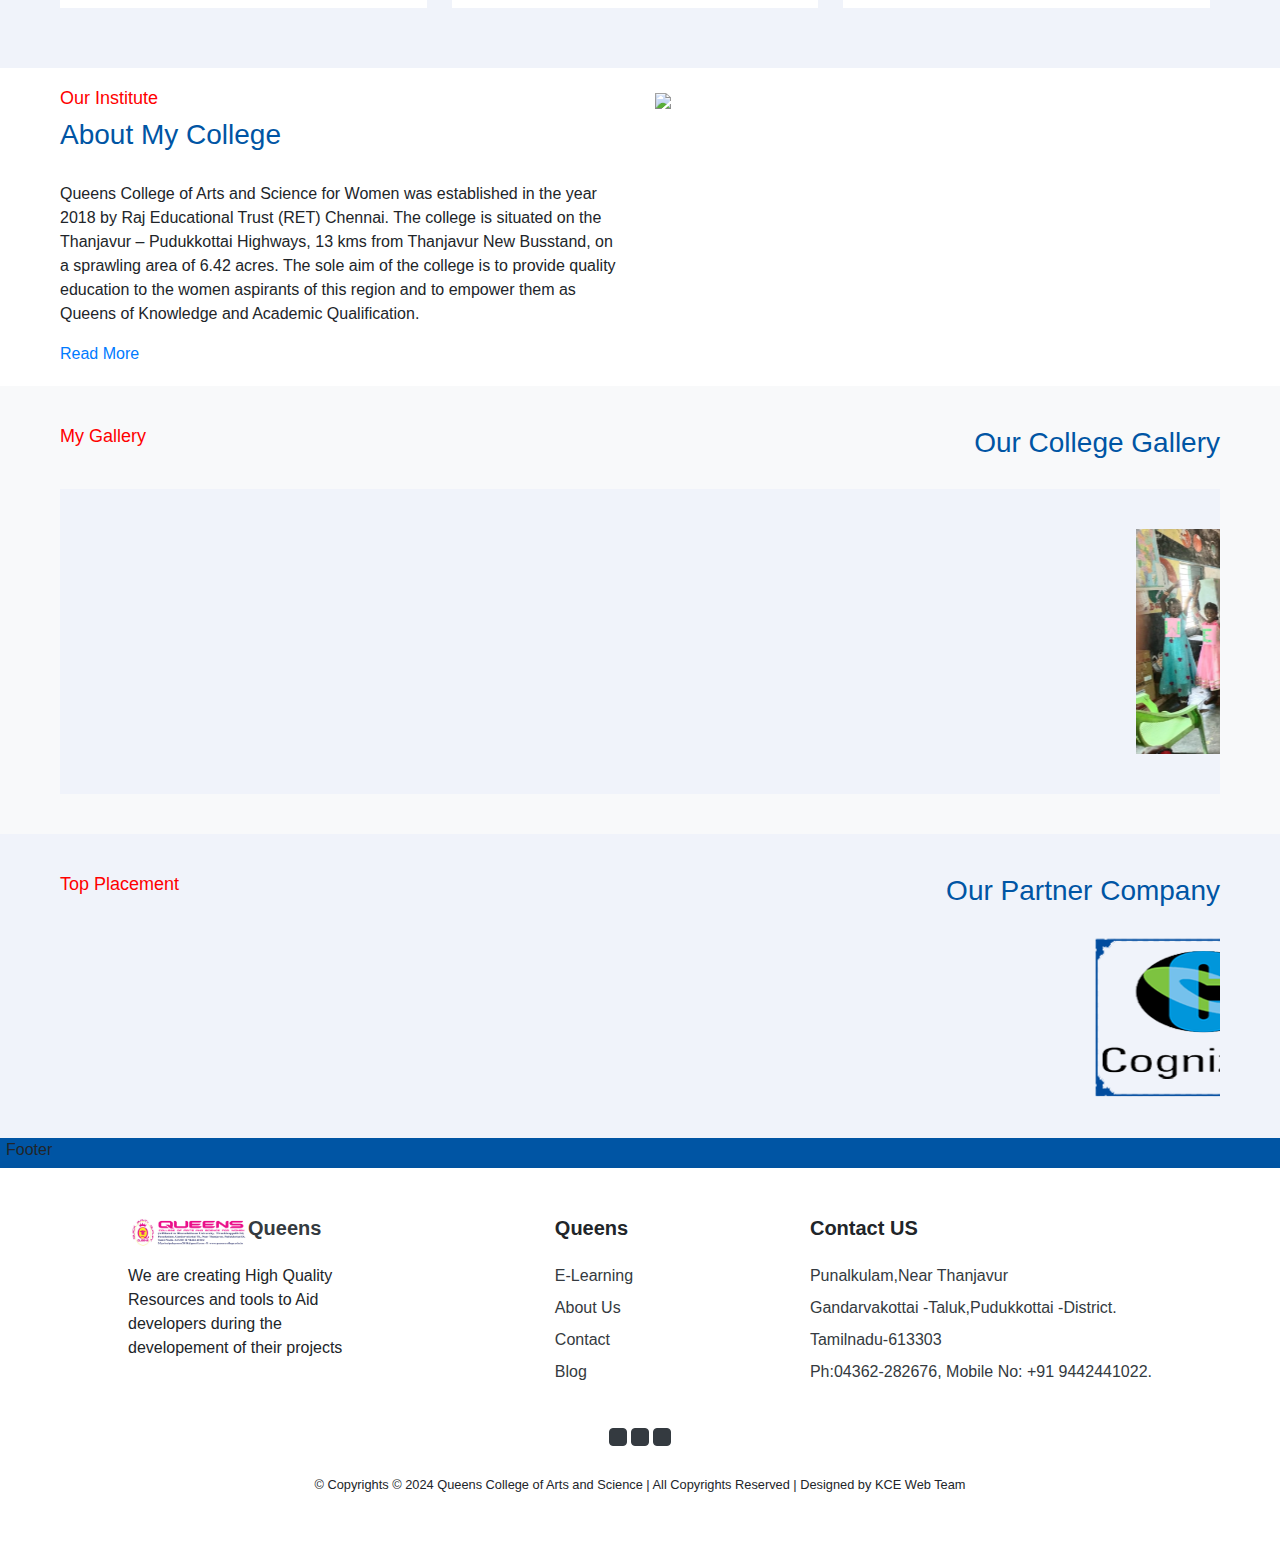
==== commit 236060a2: "Add files via upload" ====
--- a/index.html
+++ b/index.html
@@ -27,8 +27,8 @@
                 /* object-fit: cover; */
                 /* height: 100px; */
                 width: 100%;
+                /* Adjust as needed */
                 padding-left: 3px;
-                /* Adjust as needed */
             }
         }
     </style>
@@ -106,9 +106,11 @@
             About us
           </a>
                         <div class="dropdown-menu" aria-labelledby="homeDropdown">
-                            <a class="dropdown-item" href="#">Home 1</a>
-                            <a class="dropdown-item" href="#">Home 2</a>
-                            <a class="dropdown-item" href="#">Home 3</a>
+                            <a class="dropdown-item" href="#">Genesis of Queens</a>
+                            <a class="dropdown-item" href="#">Vision & Mission</a>
+                            <a class="dropdown-item" href="#">Management</a>
+                            <a class="dropdown-item" href="#">Principal</a>
+                            <a class="dropdown-item" href="#">Scholarship</a>
                         </div>
                     </li>
                     <li class="nav-item dropdown">
@@ -129,9 +131,10 @@
             Facilities
           </a>
                         <div class="dropdown-menu" aria-labelledby="academicsDropdown">
-                            <a class="dropdown-item" href="#">Programs</a>
-                            <a class="dropdown-item" href="#">Faculty</a>
-                            <a class="dropdown-item" href="#">Research</a>
+                            <a class="dropdown-item" href="#">Infrastruture</a>
+                            <a class="dropdown-item" href="#">Library</a>
+                            <a class="dropdown-item" href="#">Internet</a>
+                            <a class="dropdown-item" href="#">Transport</a>
                         </div>
                     </li>
                     <li class="nav-item dropdown">
@@ -139,9 +142,11 @@
             Events
           </a>
                         <div class="dropdown-menu" aria-labelledby="admissionsDropdown">
-                            <a class="dropdown-item" href="#">Application Process</a>
-                            <a class="dropdown-item" href="#">Requirements</a>
-                            <a class="dropdown-item" href="#">Financial Aid</a>
+                            <a class="dropdown-item" href="#">Report Submission link</a>
+                            <a class="dropdown-item" href="#">2023</a>
+                            <a class="dropdown-item" href="#">2022</a>
+                            <a class="dropdown-item" href="#">2021</a>
+                            <a class="dropdown-item" href="#">2020</a>
                         </div>
                     </li>
                     <li class="nav-item dropdown">
@@ -149,9 +154,9 @@
             Clubs & Activities
           </a>
                         <div class="dropdown-menu" aria-labelledby="studentLifeDropdown">
+                            <a class="dropdown-item" href="#">Professional Society</a>
                             <a class="dropdown-item" href="#">Clubs</a>
-                            <a class="dropdown-item" href="#">Events</a>
-                            <a class="dropdown-item" href="#">Services</a>
+                            <a class="dropdown-item" href="#">Beyond Academics</a>
                         </div>
                     </li>
                     <li class="nav-item dropdown">
@@ -159,7 +164,7 @@
             Alumni
           </a>
                         <div class="dropdown-menu" aria-labelledby="eventsDropdown">
-                            <a class="dropdown-item" href="#">Upcoming Events</a>
+                            <a class="dropdown-item" href="#">About Alumni Association</a>
                             <a class="dropdown-item" href="#">Past Events</a>
                         </div>
                     </li>
@@ -168,8 +173,8 @@
             GRC
           </a>
                         <div class="dropdown-menu" aria-labelledby="contactDropdown">
-                            <a class="dropdown-item" href="#">Contact Us</a>
-                            <a class="dropdown-item" href="#">Location</a>
+                            <a class="dropdown-item" href="#">Student Grivences Cell</a>
+                            <a class="dropdown-item" href="#">Women's Cell</a>
                         </div>
                     </li>
                     <li class="nav-item dropdown">
@@ -186,8 +191,8 @@
               IIC
             </a>
                         <div class="dropdown-menu" aria-labelledby="contactDropdown">
-                            <a class="dropdown-item" href="#">Contact Us</a>
-                            <a class="dropdown-item" href="#">Location</a>
+                            <a class="dropdown-item" href="#">About IIC</a>
+                            <a class="dropdown-item" href="#">IIC Members</a>
                         </div>
                     </li>
                     <li class="nav-item dropdown">
@@ -195,8 +200,8 @@
               E-Learning
             </a>
                         <div class="dropdown-menu" aria-labelledby="contactDropdown">
-                            <a class="dropdown-item" href="#">Contact Us</a>
-                            <a class="dropdown-item" href="#">Location</a>
+                            <a class="dropdown-item" href="#">Swayam</a>
+                            <a class="dropdown-item" href="#">Video Lectures</a>
                         </div>
                     </li>
                 </ul>
@@ -222,10 +227,10 @@
                 <div class="carousel-item active" style="background-image: url('./images/NSS\ Day.jpg')">
 
                 </div>
-                <div class="carousel-item " style="background-image: url('./images/273375357_233067715694020_8475082521963737254_n.jpg')">
-
-                </div>
-                <div class="carousel-item " style="background-image: url('./images/4.png')">
+                <div class="carousel-item " style="background-image: url('./images/Carona\ Camp.jpg')">
+
+                </div>
+                <div class="carousel-item " style="background-image: url('./images/slide_2.jpg')">
 
                 </div>
             </div>
@@ -280,28 +285,28 @@
                     <marquee direction="up" scrollamount="7" style="height:340px;">
                         <ul>
                             <li>
-                                <i>01-April-2024 :</i> Lorem ipsum dolor sit amet, consectetur adipiscing elit. Ut elit tellus... <img src="images/new_blink.gif">
-                            </li>
-                            <li>
-                                <i>01-April-2024 :</i> Lorem ipsum dolor sit amet, consectetur adipiscing elit. Ut elit tellus... <img src="images/new_blink.gif">
-                            </li>
-                            <li>
-                                <i>01-April-2024 :</i> Lorem ipsum dolor sit amet, consectetur adipiscing elit. Ut elit tellus... <img src="images/new_blink.gif">
-                            </li>
-                            <li>
-                                <i>01-April-2024 :</i> Lorem ipsum dolor sit amet, consectetur adipiscing elit. Ut elit tellus... <img src="images/new_blink.gif">
-                            </li>
-                            <li>
-                                <i>01-April-2024 :</i> Lorem ipsum dolor sit amet, consectetur adipiscing elit. Ut elit tellus... <img src="images/new_blink.gif">
-                            </li>
-                            <li>
-                                <i>01-April-2024 :</i> Lorem ipsum dolor sit amet, consectetur adipiscing elit. Ut elit tellus... <img src="images/new_blink.gif">
-                            </li>
-                            <li>
-                                <i>01-April-2024 :</i> Lorem ipsum dolor sit amet, consectetur adipiscing elit. Ut elit tellus... <img src="images/new_blink.gif">
-                            </li>
-                            <li>
-                                <i>01-April-2024 :</i> Lorem ipsum dolor sit amet, consectetur adipiscing elit. Ut elit tellus... <img src="images/new_blink.gif">
+                                <i>03-May-2024 :</i>International Conference on Recent Trends in Engineering and Science (ICRTES-2024) on 2nd and 3rd May-2024 . <img src="images/new_blink.gif">
+                            </li>
+                            <li>
+                                <i>03-April-2024 :</i> On Campus Interview- Aquasub Group- Organized by T&P on 12-03-2024 <img src="images/new_blink.gif">
+                            </li>
+                            <li>
+                                <i>28-March-2024 :</i> An Awareness Program on "Farmers Welfare & Development <img src="images/new_blink.gif">
+                            </li>
+                            <li>
+                                <i>10-March-2024 :</i> MOU Signed with Kirirom Institute of Technology, Cambodia. <img src="images/new_blink.gif">
+                            </li>
+                            <li>
+                                <!-- <i>01-April-2024 :</i> Lorem ipsum dolor sit amet, consectetur adipiscing elit. Ut elit tellus... <img src="images/new_blink.gif"> -->
+                            </li>
+                            <li>
+                                <i>03-March-2024 :</i> Congratulations to Placed Students in TCS from Final Year CSE & ECE (2019-23 Batch) <img src="images/new_blink.gif">
+                            </li>
+                            <li>
+                                <i>02-Feb-2024 :</i>State Level technical Workshop on Intellectual Property Rights on 23, 24-02-2024 <img src="images/new_blink.gif">
+                            </li>
+                            <li>
+                                <i>01-April-2024 :</i> Congratulations to AU Zone-15 Kabaddi Winners <img src="images/new_blink.gif">
                             </li>
                             <li>
                                 <i>01-April-2024 :</i> Lorem ipsum dolor sit amet, consectetur adipiscing elit. Ut elit tellus... <img src="images/new_blink.gif">
@@ -319,17 +324,17 @@
                             <span class="campus-img">
           <img src="images/Carona Camp.jpg" style="width: 60px;">
         </span>
-                            <h2>There are many variations.</h2>
+                            <h2>University Rank Holder</h2>
                             <h6>Mar.04.2024</h6>
-                            <p>Lorem Ipsum is simply dummy text of the printing and typesetting industry...</p>
+                            <p>This is the list of university rank holder of 2022 batch</p>
                         </li>
                         <li>
                             <span class="event-img">
           <img src="images/268270852_200426288958163_2415264607534892437_n.jpg" style="width: 60px;">
         </span>
-                            <h2>There are many variations.</h2>
+                            <h2>NSS Camp</h2>
                             <h6>Sep.04.2023</h6>
-                            <p>Lorem Ipsum is simply dummy text of the printing and typesetting industry...</p>
+                            <p>NSS Camp was Organized on Sep. 04 2023 for one week</p>
                         </li>
                         <!-- <li>
                             <span class="event-img">
@@ -356,19 +361,19 @@
                 <div>
                     <ul>
                         <li>
-                            <span class="event-date">11 <br> April </span> Lorem Ipsum is simply dummy text of the printing text printing industry...
-                        </li>
-                        <li>
-                            <span class="event-date">19 <br> May </span> Lorem Ipsum is simply dummy text of the printing industry dummy text...
-                        </li>
-                        <li>
-                            <span class="event-date">21 <br> June </span> Lorem Ipsum is simply dummy text of the printing industry orem Ipsum...
-                        </li>
-                        <li>
-                            <span class="event-date">17 <br> July </span> Lorem Ipsum is simply dummy text of the printing industry simply dummy...
-                        </li>
-                        <li>
-                            <span class="event-date">31 <br> Marc </span> Lorem Ipsum is simply dummy text of the printing industry...
+                            <span class="event-date">14 <br> Sep</span> Milets Awareness Program was held to create awareness among the students
+                        </li>
+                        <li>
+                            <span class="event-date">19 <br> May </span> Women's Day was Celebrated in our college
+                        </li>
+                        <li>
+                            <span class="event-date">21 <br> June </span> NSS Camp was organised for the NSS Volunteers for one week
+                        </li>
+                        <li>
+                            <span class="event-date">17 <br> July </span> International Yoga Day was celebrated in our college
+                        </li>
+                        <li>
+                            <span class="event-date">31 <br> Mar</span> A Blood Donation Camp was organised in our college
                         </li>
                     </ul>
                 </div>
@@ -624,7 +629,7 @@
                   <i class="fa fa-instagram"></i>
                 </button>
                     </div>
-                    <small>&copy; Devwares, 2020. All rights reserved.</small>
+                    <small>&copy; Copyrights © 2024  Queens College of Arts and Science   |   All Copyrights Reserved  |  Designed by KCE Web Team </small>
                 </div>
             </div>
         </footer>
@@ -634,4 +639,4 @@
     <script src="https://stackpath.bootstrapcdn.com/bootstrap/4.5.2/js/bootstrap.min.js"></script>
 </body>
 
-</html>
+</html>